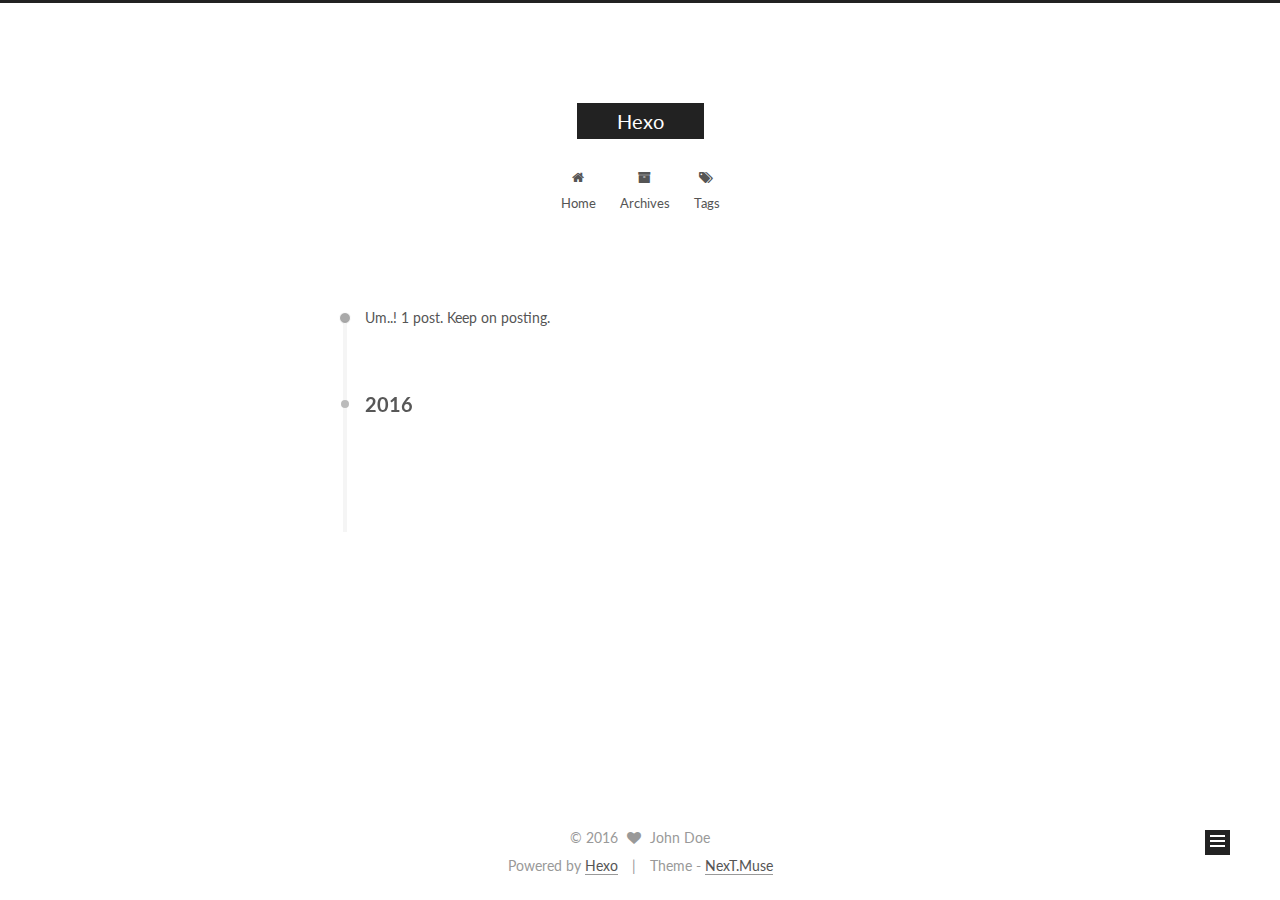
==== archives/index.html @ cc21f775 "Site updated: 2016-08-06 09:35:32" ====
<!doctype html>



  


<html class="theme-next muse use-motion">
<head>
  <meta charset="UTF-8"/>
<meta http-equiv="X-UA-Compatible" content="IE=edge,chrome=1" />
<meta name="viewport" content="width=device-width, initial-scale=1, maximum-scale=1"/>



<meta http-equiv="Cache-Control" content="no-transform" />
<meta http-equiv="Cache-Control" content="no-siteapp" />












  
  
  <link href="/vendors/fancybox/source/jquery.fancybox.css?v=2.1.5" rel="stylesheet" type="text/css" />




  
  
  
  

  
    
    
  

  

  

  

  

  
    
    
    <link href="//fonts.googleapis.com/css?family=Lato:300,300italic,400,400italic,700,700italic&subset=latin,latin-ext" rel="stylesheet" type="text/css">
  






<link href="/vendors/font-awesome/css/font-awesome.min.css?v=4.4.0" rel="stylesheet" type="text/css" />

<link href="/css/main.css?v=5.0.1" rel="stylesheet" type="text/css" />


  <meta name="keywords" content="Hexo, NexT" />








  <link rel="shortcut icon" type="image/x-icon" href="/favicon.ico?v=5.0.1" />






<meta property="og:type" content="website">
<meta property="og:title" content="Hexo">
<meta property="og:url" content="http://yoursite.com/archives/index.html">
<meta property="og:site_name" content="Hexo">
<meta name="twitter:card" content="summary">
<meta name="twitter:title" content="Hexo">



<script type="text/javascript" id="hexo.configuration">
  var NexT = window.NexT || {};
  var CONFIG = {
    scheme: 'Muse',
    sidebar: {"position":"left","display":"post"},
    fancybox: true,
    motion: true,
    duoshuo: {
      userId: 0,
      author: 'Author'
    }
  };
</script>




  <link rel="canonical" href="http://yoursite.com/archives/"/>

  <title> Archive | Hexo </title>
</head>

<body itemscope itemtype="http://schema.org/WebPage" lang="">

  










  
  
    
  

  <div class="container one-collumn sidebar-position-left  page-archive  ">
    <div class="headband"></div>

    <header id="header" class="header" itemscope itemtype="http://schema.org/WPHeader">
      <div class="header-inner"><div class="site-meta ">
  

  <div class="custom-logo-site-title">
    <a href="/"  class="brand" rel="start">
      <span class="logo-line-before"><i></i></span>
      <span class="site-title">Hexo</span>
      <span class="logo-line-after"><i></i></span>
    </a>
  </div>
  <p class="site-subtitle"></p>
</div>

<div class="site-nav-toggle">
  <button>
    <span class="btn-bar"></span>
    <span class="btn-bar"></span>
    <span class="btn-bar"></span>
  </button>
</div>

<nav class="site-nav">
  

  
    <ul id="menu" class="menu">
      
        
        <li class="menu-item menu-item-home">
          <a href="/" rel="section">
            
              <i class="menu-item-icon fa fa-fw fa-home"></i> <br />
            
            Home
          </a>
        </li>
      
        
        <li class="menu-item menu-item-archives">
          <a href="/archives" rel="section">
            
              <i class="menu-item-icon fa fa-fw fa-archive"></i> <br />
            
            Archives
          </a>
        </li>
      
        
        <li class="menu-item menu-item-tags">
          <a href="/tags" rel="section">
            
              <i class="menu-item-icon fa fa-fw fa-tags"></i> <br />
            
            Tags
          </a>
        </li>
      

      
    </ul>
  

  
</nav>

 </div>
    </header>

    <main id="main" class="main">
      <div class="main-inner">
        <div class="content-wrap">
          <div id="content" class="content">
            

  <section id="posts" class="posts-collapse">
    <span class="archive-move-on"></span>

    <span class="archive-page-counter">
      
      
      
        
      
      Um..! 1 post. Keep on posting.
    </span>

    

      
      
      

      
        
        <div class="collection-title">
          <h2 class="archive-year motion-element" id="archive-year-2016">2016</h2>
        </div>
      
      

      

  <article class="post post-type-normal" itemscope itemtype="http://schema.org/Article">
    <header class="post-header">

      <h1 class="post-title">
        
            <a class="post-title-link" href="/2016/08/06/hello-world/" itemprop="url">
              
                <span itemprop="name">Hello World</span>
              
            </a>
        
      </h1>

      <div class="post-meta">
        <time class="post-time" itemprop="dateCreated"
              datetime="2016-08-06T09:15:48+08:00"
              content="2016-08-06" >
          08-06
        </time>
      </div>

    </header>
  </article>



    

  </section>

  



          </div>
          


          

        </div>
        
          
  
  <div class="sidebar-toggle">
    <div class="sidebar-toggle-line-wrap">
      <span class="sidebar-toggle-line sidebar-toggle-line-first"></span>
      <span class="sidebar-toggle-line sidebar-toggle-line-middle"></span>
      <span class="sidebar-toggle-line sidebar-toggle-line-last"></span>
    </div>
  </div>

  <aside id="sidebar" class="sidebar">
    <div class="sidebar-inner">

      

      

      <section class="site-overview sidebar-panel  sidebar-panel-active ">
        <div class="site-author motion-element" itemprop="author" itemscope itemtype="http://schema.org/Person">
          <img class="site-author-image" itemprop="image"
               src="/images/avatar.gif"
               alt="John Doe" />
          <p class="site-author-name" itemprop="name">John Doe</p>
          <p class="site-description motion-element" itemprop="description"></p>
        </div>
        <nav class="site-state motion-element">
          <div class="site-state-item site-state-posts">
            <a href="/archives">
              <span class="site-state-item-count">1</span>
              <span class="site-state-item-name">posts</span>
            </a>
          </div>

          

          

        </nav>

        

        <div class="links-of-author motion-element">
          
        </div>

        
        

        
        

      </section>

      

    </div>
  </aside>


        
      </div>
    </main>

    <footer id="footer" class="footer">
      <div class="footer-inner">
        <div class="copyright" >
  
  &copy; 
  <span itemprop="copyrightYear">2016</span>
  <span class="with-love">
    <i class="fa fa-heart"></i>
  </span>
  <span class="author" itemprop="copyrightHolder">John Doe</span>
</div>

<div class="powered-by">
  Powered by <a class="theme-link" href="https://hexo.io">Hexo</a>
</div>

<div class="theme-info">
  Theme -
  <a class="theme-link" href="https://github.com/iissnan/hexo-theme-next">
    NexT.Muse
  </a>
</div>

        

        
      </div>
    </footer>

    <div class="back-to-top">
      <i class="fa fa-arrow-up"></i>
    </div>
  </div>

  

<script type="text/javascript">
  if (Object.prototype.toString.call(window.Promise) !== '[object Function]') {
    window.Promise = null;
  }
</script>









  



  
  <script type="text/javascript" src="/vendors/jquery/index.js?v=2.1.3"></script>

  
  <script type="text/javascript" src="/vendors/fastclick/lib/fastclick.min.js?v=1.0.6"></script>

  
  <script type="text/javascript" src="/vendors/jquery_lazyload/jquery.lazyload.js?v=1.9.7"></script>

  
  <script type="text/javascript" src="/vendors/velocity/velocity.min.js?v=1.2.1"></script>

  
  <script type="text/javascript" src="/vendors/velocity/velocity.ui.min.js?v=1.2.1"></script>

  
  <script type="text/javascript" src="/vendors/fancybox/source/jquery.fancybox.pack.js?v=2.1.5"></script>


  


  <script type="text/javascript" src="/js/src/utils.js?v=5.0.1"></script>

  <script type="text/javascript" src="/js/src/motion.js?v=5.0.1"></script>



  
  

  
  
    <script type="text/javascript" id="motion.page.archive">
      $('.archive-year').velocity('transition.slideLeftIn');
    </script>
  


  


  <script type="text/javascript" src="/js/src/bootstrap.js?v=5.0.1"></script>



  



  




  
  

  

  

  

</body>
</html>
---- css/main.css ----
/* normalize.css v3.0.2 | MIT License | git.io/normalize */
html {
  font-family: sans-serif; /* 1 */
  -ms-text-size-adjust: 100%; /* 2 */
  -webkit-text-size-adjust: 100%; /* 2 */
}
body {
  margin: 0;
}
article,
aside,
details,
figcaption,
figure,
footer,
header,
hgroup,
main,
menu,
nav,
section,
summary {
  display: block;
}
audio,
canvas,
progress,
video {
  display: inline-block; /* 1 */
  vertical-align: baseline; /* 2 */
}
audio:not([controls]) {
  display: none;
  height: 0;
}
[hidden],
template {
  display: none;
}
a {
  background-color: transparent;
}
a:active,
a:hover {
  outline: 0;
}
abbr[title] {
  border-bottom: 1px dotted;
}
b,
strong {
  font-weight: bold;
}
dfn {
  font-style: italic;
}
h1 {
  font-size: 2em;
  margin: 0.67em 0;
}
mark {
  background: #ff0;
  color: #000;
}
small {
  font-size: 80%;
}
sub,
sup {
  font-size: 75%;
  line-height: 0;
  position: relative;
  vertical-align: baseline;
}
sup {
  top: -0.5em;
}
sub {
  bottom: -0.25em;
}
img {
  border: 0;
}
svg:not(:root) {
  overflow: hidden;
}
figure {
  margin: 1em 40px;
}
hr {
  -moz-box-sizing: content-box;
  box-sizing: content-box;
  height: 0;
}
pre {
  overflow: auto;
}
code,
kbd,
pre,
samp {
  font-family: monospace, monospace;
  font-size: 1em;
}
button,
input,
optgroup,
select,
textarea {
  color: inherit; /* 1 */
  font: inherit; /* 2 */
  margin: 0; /* 3 */
}
button {
  overflow: visible;
}
button,
select {
  text-transform: none;
}
button,
html input[type="button"],
input[type="reset"],
input[type="submit"] {
  -webkit-appearance: button; /* 2 */
  cursor: pointer; /* 3 */
}
button[disabled],
html input[disabled] {
  cursor: default;
}
button::-moz-focus-inner,
input::-moz-focus-inner {
  border: 0;
  padding: 0;
}
input {
  line-height: normal;
}
input[type="checkbox"],
input[type="radio"] {
  box-sizing: border-box; /* 1 */
  padding: 0; /* 2 */
}
input[type="number"]::-webkit-inner-spin-button,
input[type="number"]::-webkit-outer-spin-button {
  height: auto;
}
input[type="search"] {
  -webkit-appearance: textfield; /* 1 */
  -moz-box-sizing: content-box;
  -webkit-box-sizing: content-box; /* 2 */
  box-sizing: content-box;
}
input[type="search"]::-webkit-search-cancel-button,
input[type="search"]::-webkit-search-decoration {
  -webkit-appearance: none;
}
fieldset {
  border: 1px solid #c0c0c0;
  margin: 0 2px;
  padding: 0.35em 0.625em 0.75em;
}
legend {
  border: 0; /* 1 */
  padding: 0; /* 2 */
}
textarea {
  overflow: auto;
}
optgroup {
  font-weight: bold;
}
table {
  border-collapse: collapse;
  border-spacing: 0;
}
td,
th {
  padding: 0;
}
::selection {
  background: #262a30;
  color: #fff;
}
body {
  position: relative;
  font-family: 'Lato', "PingFang SC", "Microsoft YaHei", sans-serif;
  font-size: 14px;
  line-height: 2;
  color: #555;
  background: #fff;
}
@media (max-width: 767px) {
  body {
    padding-right: 0 !important;
  }
}
@media (min-width: 768px) and (max-width: 991px) {
  body {
    padding-right: 0 !important;
  }
}
@media (min-width: 1600px) {
  body {
    font-size: 16px;
  }
}
h1,
h2,
h3,
h4,
h5,
h6 {
  margin: 0;
  padding: 0;
  font-weight: bold;
  line-height: 1.5;
  font-family: 'Lato', "PingFang SC", "Microsoft YaHei", sans-serif;
}
h2,
h3,
h4,
h5,
h6 {
  margin: 20px 0 15px;
}
h1 {
  font-size: 22px;
}
@media (max-width: 767px) {
  h1 {
    font-size: 18px;
  }
}
h2 {
  font-size: 20px;
}
@media (max-width: 767px) {
  h2 {
    font-size: 16px;
  }
}
h3 {
  font-size: 18px;
}
@media (max-width: 767px) {
  h3 {
    font-size: 14px;
  }
}
h4 {
  font-size: 16px;
}
@media (max-width: 767px) {
  h4 {
    font-size: 12px;
  }
}
h5 {
  font-size: 14px;
}
@media (max-width: 767px) {
  h5 {
    font-size: 10px;
  }
}
h6 {
  font-size: 12px;
}
@media (max-width: 767px) {
  h6 {
    font-size: 8px;
  }
}
p {
  margin: 0 0 25px 0;
}
a {
  color: #555;
  text-decoration: none;
  border-bottom: 1px solid #999;
  word-wrap: break-word;
}
a:hover {
  color: #222;
  border-bottom-color: #222;
}
ul {
  list-style: none;
}
blockquote {
  margin: 0;
  padding: 0;
}
img {
  display: block;
  margin: auto;
  max-width: 100%;
  height: auto;
}
hr {
  margin: 40px 0;
  height: 3px;
  border: none;
  background-color: #ddd;
  background-image: repeating-linear-gradient(-45deg, #fff, #fff 4px, transparent 4px, transparent 8px);
}
blockquote {
  padding: 0 15px;
  color: #666;
  border-left: 4px solid #ddd;
}
blockquote cite::before {
  content: "-";
  padding: 0 5px;
}
dt {
  font-weight: 700;
}
dd {
  margin: 0;
  padding: 0;
}
.text-left {
  text-align: left;
}
.text-center {
  text-align: center;
}
.text-right {
  text-align: right;
}
.text-justify {
  text-align: justify;
}
.text-nowrap {
  white-space: nowrap;
}
.text-lowercase {
  text-transform: lowercase;
}
.text-uppercase {
  text-transform: uppercase;
}
.text-capitalize {
  text-transform: capitalize;
}
.center-block {
  display: block;
  margin-left: auto;
  margin-right: auto;
}
.clearfix:before,
.clearfix:after {
  content: " ";
  display: table;
}
.clearfix:after {
  clear: both;
}
.pullquote {
  width: 45%;
}
.pullquote.left {
  float: left;
  margin-left: 5px;
  margin-right: 10px;
}
.pullquote.right {
  float: right;
  margin-left: 10px;
  margin-right: 5px;
}
.affix.affix.affix {
  position: fixed;
}
.translation {
  margin-top: -20px;
  font-size: 14px;
  color: #999;
}
.scrollbar-measure {
  width: 100px;
  height: 100px;
  overflow: scroll;
  position: absolute;
  top: -9999px;
}
.use-motion .motion-element {
  opacity: 0;
}
#local-search-input {
  padding: 3px;
  border: none;
  text-indent: 14px;
  border-radius: 0;
  width: 140px;
  outline: none;
  border-bottom: 1px solid #999;
  background: inherit;
  opacity: 0.5;
}
#local-search-input:focus {
  opacity: 1;
}
.search-icon {
  position: absolute;
  top: 9px;
}
table {
  margin: 20px 0;
  width: 100%;
  border-collapse: collapse;
  border-spacing: 0;
  border: 1px solid #ddd;
  font-size: 14px;
  table-layout: fixed;
  word-wrap: break-all;
}
table>tbody>tr:nth-of-type(odd) {
  background-color: #f9f9f9;
}
table>tbody>tr:hover {
  background-color: #f5f5f5;
}
caption,
th,
td {
  padding: 8px;
  text-align: left;
  vertical-align: middle;
  font-weight: normal;
}
th,
td {
  border-bottom: 3px solid #ddd;
  border-right: 1px solid #eee;
}
th {
  padding-bottom: 10px;
  font-weight: 700;
}
td {
  border-bottom-width: 1px;
}
html,
body {
  height: 100%;
}
.container {
  position: relative;
  min-height: 100%;
}
.header-inner {
  margin: 0 auto;
  padding: 100px 0 70px;
  width: 700px;
}
@media (min-width: 1600px) {
  .container .header-inner {
    width: 900px;
  }
}
.main {
  padding-bottom: 150px;
}
.main-inner {
  margin: 0 auto;
  width: 700px;
}
@media (min-width: 1600px) {
  .container .main-inner {
    width: 900px;
  }
}
.footer {
  position: absolute;
  left: 0;
  bottom: 0;
  width: 100%;
  min-height: 50px;
}
.footer-inner {
  box-sizing: border-box;
  margin: 20px auto;
  width: 700px;
}
@media (min-width: 1600px) {
  .container .footer-inner {
    width: 900px;
  }
}
pre,
.highlight {
  overflow: auto;
  margin: 20px 0;
  padding: 15px;
  font-size: 13px;
  color: #4d4d4c;
  background: #f7f7f7;
  line-height: 1.6;
}
pre,
code {
  font-family: consolas, Menlo, "PingFang SC", "Microsoft YaHei", monospace;
}
code {
  padding: 2px 4px;
  word-break: break-all;
  color: #555;
  background: #eee;
  border-radius: 4px;
  font-size: 13px;
}
pre code {
  padding: 0;
  color: #4d4d4c;
  background: none;
  text-shadow: none;
}
.highlight pre {
  border: none;
  margin: 0;
  padding: 1px;
}
.highlight table {
  margin: 0;
  width: auto;
  border: none;
}
.highlight td {
  border: none;
  padding: 0;
}
.highlight figcaption {
  font-size: 1em;
  color: #4d4d4c;
  line-height: 1em;
  margin-bottom: 1em;
}
.highlight figcaption:before,
.highlight figcaption:after {
  content: " ";
  display: table;
}
.highlight figcaption:after {
  clear: both;
}
.highlight figcaption a {
  float: right;
  color: #4d4d4c;
}
.highlight figcaption a:hover {
  border-bottom-color: #4d4d4c;
}
.highlight .gutter pre {
  color: #666;
  text-align: right;
  padding-right: 20px;
}
.highlight .line {
  height: 20px;
}
.gist table {
  width: auto;
}
.gist table td {
  border: none;
}
pre .comment {
  color: #8e908c;
}
pre .variable,
pre .attribute,
pre .tag,
pre .regexp,
pre .ruby .constant,
pre .xml .tag .title,
pre .xml .pi,
pre .xml .doctype,
pre .html .doctype,
pre .css .id,
pre .css .class,
pre .css .pseudo {
  color: #c82829;
}
pre .number,
pre .preprocessor,
pre .built_in,
pre .literal,
pre .params,
pre .constant,
pre .command {
  color: #f5871f;
}
pre .ruby .class .title,
pre .css .rules .attribute,
pre .string,
pre .value,
pre .inheritance,
pre .header,
pre .ruby .symbol,
pre .xml .cdata,
pre .special,
pre .number,
pre .formula {
  color: #718c00;
}
pre .title,
pre .css .hexcolor {
  color: #3e999f;
}
pre .function,
pre .python .decorator,
pre .python .title,
pre .ruby .function .title,
pre .ruby .title .keyword,
pre .perl .sub,
pre .javascript .title,
pre .coffeescript .title {
  color: #4271ae;
}
pre .keyword,
pre .javascript .function {
  color: #8959a8;
}
.full-image.full-image.full-image {
  border: none;
  max-width: 100%;
  width: auto;
  margin: 20px auto;
}
@media (min-width: 992px) {
  .full-image.full-image.full-image {
    max-width: none;
    width: 126%;
    margin: 0 -13%;
  }
}
.blockquote-center,
.page-home .post-type-quote blockquote,
.page-post-detail .post-type-quote blockquote {
  position: relative;
  margin: 40px 0;
  padding: 0;
  border-left: none;
  text-align: center;
}
.blockquote-center::before,
.page-home .post-type-quote blockquote::before,
.page-post-detail .post-type-quote blockquote::before,
.blockquote-center::after,
.page-home .post-type-quote blockquote::after,
.page-post-detail .post-type-quote blockquote::after {
  position: absolute;
  content: ' ';
  display: block;
  width: 100%;
  height: 24px;
  opacity: 0.2;
  background-repeat: no-repeat;
  background-position: 0 -6px;
  background-size: 22px 22px;
}
.blockquote-center::before,
.page-home .post-type-quote blockquote::before,
.page-post-detail .post-type-quote blockquote::before {
  top: -20px;
  background-image: url("../images/quote-l.svg");
  border-top: 1px solid #ccc;
}
.blockquote-center::after,
.page-home .post-type-quote blockquote::after,
.page-post-detail .post-type-quote blockquote::after {
  bottom: -20px;
  background-image: url("../images/quote-r.svg");
  border-bottom: 1px solid #ccc;
  background-position: 100% 8px;
}
.blockquote-center p,
.page-home .post-type-quote blockquote p,
.page-post-detail .post-type-quote blockquote p,
.blockquote-center div,
.page-home .post-type-quote blockquote div,
.page-post-detail .post-type-quote blockquote div {
  text-align: center;
}
.post .post-body .group-picture img {
  box-sizing: border-box;
  padding: 0 3px;
  border: none;
}
.post .group-picture-row {
  overflow: hidden;
  margin-top: 6px;
}
.post .group-picture-row:first-child {
  margin-top: 0;
}
.post .group-picture-column {
  float: left;
}
.page-post-detail .post-body .group-picture-column {
  float: none;
  margin-top: 10px;
  width: auto !important;
}
.page-post-detail .post-body .group-picture-column img {
  margin: 0 auto;
}
.page-archive .group-picture-container {
  overflow: hidden;
}
.page-archive .group-picture-row {
  float: left;
}
.page-archive .group-picture-row:first-child {
  margin-top: 6px;
}
.page-archive .group-picture-column {
  max-width: 150px;
  max-height: 150px;
}
.btn {
  display: inline-block;
  padding: 0 20px;
  font-size: 14px;
  color: #fff;
  background: #222;
  border: 2px solid #222;
  text-decoration: none;
  border-radius: 0;
  transition-property: background-color;
  transition-duration: 0.2s;
  transition-timing-function: ease-in-out;
  transition-delay: 0s;
}
.btn:hover,
.post-more-link .btn:hover {
  border-color: #222;
  color: #222;
  background: #fff;
}
.btn-bar {
  display: block;
  width: 22px;
  height: 2px;
  background: #555;
  border-radius: 1px;
}
.btn-bar+.btn-bar {
  margin-top: 4px;
}
.pagination {
  margin: 120px 0 40px;
  text-align: center;
  border-top: 1px solid #eee;
}
.page-number-basic,
.pagination .prev,
.pagination .next,
.pagination .page-number,
.pagination .space {
  display: inline-block;
  position: relative;
  top: -1px;
  margin: 0 10px;
  padding: 0 10px;
  line-height: 30px;
}
@media (max-width: 767px) {
  .page-number-basic,
  .pagination .prev,
  .pagination .next,
  .pagination .page-number,
  .pagination .space {
    margin: 0 5px;
  }
}
.pagination .prev,
.pagination .next,
.pagination .page-number {
  border-bottom: 0;
  border-top: 1px solid #eee;
  transition-property: border-color;
  transition-duration: 0.2s;
  transition-timing-function: ease-in-out;
  transition-delay: 0s;
}
.pagination .prev:hover,
.pagination .next:hover,
.pagination .page-number:hover {
  border-top-color: #222;
}
.pagination .space {
  padding: 0;
  margin: 0;
}
.pagination .prev {
  margin-left: 0;
}
.pagination .next {
  margin-right: 0;
}
.pagination .page-number.current {
  color: #fff;
  background: #ccc;
  border-top-color: #ccc;
}
@media (max-width: 767px) {
  .pagination {
    border-top: none;
  }
  .pagination .prev,
  .pagination .next,
  .pagination .page-number {
    margin-bottom: 10px;
    border-top: 0;
    border-bottom: 1px solid #eee;
  }
  .pagination .prev:hover,
  .pagination .next:hover,
  .pagination .page-number:hover {
    border-bottom-color: #222;
  }
}
.comments {
  margin: 60px 20px 0;
}
.tag-cloud {
  text-align: center;
}
.tag-cloud a {
  display: inline-block;
  margin: 10px;
}
.back-to-top {
  box-sizing: border-box;
  position: fixed;
  bottom: -100px;
  right: 50px;
  z-index: 1050;
  padding: 0 6px;
  width: 25px;
  background: #222;
  font-size: 12px;
  opacity: 1;
  color: #fff;
  cursor: pointer;
  text-align: center;
  -webkit-transform: translateZ(0);
  transition-property: bottom;
  transition-duration: 0.2s;
  transition-timing-function: ease-in-out;
  transition-delay: 0s;
}
@media (max-width: 767px) {
  .back-to-top {
    display: none;
  }
}
@media (min-width: 768px) and (max-width: 991px) {
  .back-to-top {
    display: none;
  }
}
.back-to-top.back-to-top-on {
  bottom: 19px;
}
.header {
  background: #fff;
}
.header-inner {
  position: relative;
}
.headband {
  height: 3px;
  background: #222;
}
.site-meta {
  margin: 0;
  text-align: center;
}
@media (max-width: 767px) {
  .site-meta {
    text-align: center;
  }
}
.brand {
  position: relative;
  display: inline-block;
  padding: 0 40px;
  color: #fff;
  background: #222;
  border-bottom: none;
}
.brand:hover {
  color: #fff;
}
.logo {
  display: inline-block;
  margin-right: 5px;
  line-height: 36px;
  vertical-align: top;
}
.site-title {
  display: inline-block;
  vertical-align: top;
  line-height: 36px;
  font-size: 20px;
  font-weight: normal;
  font-family: 'Lato', "PingFang SC", "Microsoft YaHei", sans-serif;
}
.site-subtitle {
  margin-top: 10px;
  font-size: 13px;
  color: #999;
}
.use-motion .brand {
  opacity: 0;
}
.use-motion .logo,
.use-motion .site-title,
.use-motion .site-subtitle {
  opacity: 0;
  position: relative;
  top: -10px;
}
.site-nav-toggle {
  display: none;
  position: absolute;
  top: 10px;
  left: 10px;
}
@media (max-width: 767px) {
  .site-nav-toggle {
    display: block;
  }
}
.site-nav-toggle button {
  margin-top: 2px;
  padding: 9px 10px;
  background: transparent;
  border: none;
}
@media (max-width: 767px) {
  .site-nav {
    display: none;
    margin: 0 -10px;
    padding: 0 10px;
    clear: both;
    border-top: 1px solid #ddd;
  }
}
@media (min-width: 768px) and (max-width: 991px) {
  .site-nav {
    display: block !important;
  }
}
@media (min-width: 992px) {
  .site-nav {
    display: block !important;
  }
}
.menu {
  margin-top: 20px;
  padding-left: 0;
  text-align: center;
}
.menu .menu-item {
  display: inline-block;
  margin: 0 10px;
}
@media screen and (max-width: 767px) {
  .menu .menu-item {
    margin-top: 10px;
  }
}
.menu .menu-item a {
  display: block;
  font-size: 13px;
  text-transform: capitalize;
  line-height: inherit;
  border-bottom: 1px solid transparent;
  transition-property: border-color;
  transition-duration: 0.2s;
  transition-timing-function: ease-in-out;
  transition-delay: 0s;
}
.menu .menu-item a:hover {
  border-bottom-color: #222;
}
.menu .menu-item .fa {
  margin-right: 5px;
}
.use-motion .menu-item {
  opacity: 0;
}
.post-body {
  font-family: 'Lato', "PingFang SC", "Microsoft YaHei", sans-serif;
}
@media (max-width: 767px) {
  .post-body {
    word-break: break-word;
  }
}
.post-body .fancybox img {
  display: block !important;
  margin: 0 auto;
  cursor: pointer;
  cursor: zoom-in;
  cursor: -webkit-zoom-in;
}
.post-body .image-caption,
.post-body .figure .caption {
  margin: 10px auto 15px;
  text-align: center;
  font-size: 14px;
  color: #999;
  font-weight: bold;
  line-height: 1;
}
.post-sticky-flag {
  display: inline-block;
  font-size: 16px;
  -ms-transform: rotate(30deg);
  -webkit-transform: rotate(30deg);
  -moz-transform: rotate(30deg);
  -ms-transform: rotate(30deg);
  -o-transform: rotate(30deg);
  transform: rotate(30deg);
}
.posts-expand {
  padding-top: 40px;
}
@media (max-width: 767px) {
  .posts-expand {
    margin: 0 20px;
  }
  .post-body pre,
  .post-body .highlight {
    padding: 10px;
  }
  .post-body pre .gutter pre,
  .post-body .highlight .gutter pre {
    padding-right: 10px;
  }
}
@media (min-width: 992px) {
  .posts-expand .post-body {
    text-align: justify;
  }
}
.posts-expand .post-body h2,
.posts-expand .post-body h3,
.posts-expand .post-body h4,
.posts-expand .post-body h5,
.posts-expand .post-body h6 {
  padding-top: 10px;
}
.posts-expand .post-body h2 .header-anchor,
.posts-expand .post-body h3 .header-anchor,
.posts-expand .post-body h4 .header-anchor,
.posts-expand .post-body h5 .header-anchor,
.posts-expand .post-body h6 .header-anchor {
  float: right;
  margin-left: 10px;
  color: #ccc;
  border-bottom-style: none;
  visibility: hidden;
}
.posts-expand .post-body h2 .header-anchor:hover,
.posts-expand .post-body h3 .header-anchor:hover,
.posts-expand .post-body h4 .header-anchor:hover,
.posts-expand .post-body h5 .header-anchor:hover,
.posts-expand .post-body h6 .header-anchor:hover {
  color: inherit;
}
.posts-expand .post-body h2:hover .header-anchor,
.posts-expand .post-body h3:hover .header-anchor,
.posts-expand .post-body h4:hover .header-anchor,
.posts-expand .post-body h5:hover .header-anchor,
.posts-expand .post-body h6:hover .header-anchor {
  visibility: visible;
}
.posts-expand .post-body ul li {
  list-style: circle;
}
.posts-expand .post-body img {
  box-sizing: border-box;
  margin: auto;
  padding: 3px;
  border: 1px solid #ddd;
}
.posts-expand .fancybox img {
  margin: 0 auto;
}
@media (max-width: 767px) {
  .posts-collapse {
    margin: 0 20px;
  }
  .posts-collapse .post-title,
  .posts-collapse .post-meta {
    display: block;
    width: auto;
    text-align: left;
  }
}
.posts-collapse {
  position: relative;
  z-index: 1010;
  margin-left: 55px;
}
.posts-collapse::after {
  content: " ";
  position: absolute;
  top: 20px;
  left: 0;
  margin-left: -2px;
  width: 4px;
  height: 100%;
  background: #f5f5f5;
  z-index: -1;
}
@media (max-width: 767px) {
  .posts-collapse {
    margin: 0 20px;
  }
}
.posts-collapse .collection-title {
  position: relative;
  margin: 60px 0;
}
.posts-collapse .collection-title h2 {
  margin-left: 20px;
}
.posts-collapse .collection-title small {
  color: #bbb;
}
.posts-collapse .collection-title::before {
  content: " ";
  position: absolute;
  left: 0;
  top: 50%;
  margin-left: -4px;
  margin-top: -4px;
  width: 8px;
  height: 8px;
  background: #bbb;
  border-radius: 50%;
}
.posts-collapse .post {
  margin: 30px 0;
}
.posts-collapse .post-header {
  position: relative;
  transition-duration: 0.2s;
  transition-timing-function: ease-in-out;
  transition-delay: 0s;
  transition-property: border;
  border-bottom: 1px dashed #ccc;
}
.posts-collapse .post-header::before {
  content: " ";
  position: absolute;
  left: 0;
  top: 12px;
  width: 6px;
  height: 6px;
  margin-left: -4px;
  background: #bbb;
  border-radius: 50%;
  border: 1px solid #fff;
  transition-duration: 0.2s;
  transition-timing-function: ease-in-out;
  transition-delay: 0s;
  transition-property: background;
}
.posts-collapse .post-header:hover {
  border-bottom-color: #666;
}
.posts-collapse .post-header:hover::before {
  background: #222;
}
.posts-collapse .post-meta {
  position: absolute;
  font-size: 12px;
  left: 20px;
  top: 5px;
}
.posts-collapse .post-comments-count {
  display: none;
}
.posts-collapse .post-title {
  margin-left: 60px;
  font-size: 16px;
  font-weight: normal;
  line-height: inherit;
}
.posts-collapse .post-title::after {
  margin-left: 3px;
  opacity: 0.6;
}
.posts-collapse .post-title a {
  color: #666;
  border-bottom: none;
}
.page-home .post-type-quote .post-header,
.page-post-detail .post-type-quote .post-header,
.page-home .post-type-quote .post-tags,
.page-post-detail .post-type-quote .post-tags {
  display: none;
}
.posts-expand .post-title {
  font-size: 26px;
  text-align: center;
  word-break: break-word;
  font-weight: 400;
}
@media (max-width: 767px) {
  .posts-expand .post-title {
    font-size: 22px;
  }
}
.posts-expand .post-title-link {
  display: inline-block;
  position: relative;
  color: #555;
  border-bottom: none;
  line-height: 1.2;
  vertical-align: top;
}
.posts-expand .post-title-link::before {
  content: "";
  position: absolute;
  width: 100%;
  height: 2px;
  bottom: 0;
  left: 0;
  background-color: #000;
  visibility: hidden;
  -webkit-transform: scaleX(0);
  -moz-transform: scaleX(0);
  -ms-transform: scaleX(0);
  -o-transform: scaleX(0);
  transform: scaleX(0);
  transition-duration: 0.2s;
  transition-timing-function: ease-in-out;
  transition-delay: 0s;
}
.posts-expand .post-title-link:hover::before {
  visibility: visible;
  -webkit-transform: scaleX(1);
  -moz-transform: scaleX(1);
  -ms-transform: scaleX(1);
  -o-transform: scaleX(1);
  transform: scaleX(1);
}
.posts-expand .post-title-link .fa {
  font-size: 16px;
}
.posts-expand .post-meta {
  margin: 3px 0 60px 0;
  color: #999;
  font-family: 'Lato', "PingFang SC", "Microsoft YaHei", sans-serif;
  font-size: 12px;
  text-align: center;
}
.posts-expand .post-meta .post-category-list {
  display: inline-block;
  margin: 0;
  padding: 3px;
}
.posts-expand .post-meta .post-category-list-link {
  color: #999;
}
.post-meta-item-icon {
  display: none;
  margin-right: 3px;
}
@media (min-width: 768px) and (max-width: 991px) {
  .post-meta-item-icon {
    display: inline-block;
  }
}
@media (max-width: 767px) {
  .post-meta-item-icon {
    display: inline-block;
  }
}
@media (min-width: 768px) and (max-width: 991px) {
  .post-meta-item-text {
    display: none;
  }
}
@media (max-width: 767px) {
  .post-meta-item-text {
    display: none;
  }
}
@media (max-width: 767px) {
  .posts-expand .post-comments-count {
    display: none;
  }
}
.post-more-link {
  margin-top: 50px;
}
.post-more-link .btn {
  color: #fff;
  font-size: 14px;
  background: #222;
  border-radius: 0;
  line-height: 2;
}
.posts-expand .post-tags {
  margin-top: 40px;
  text-align: center;
}
.posts-expand .post-tags a {
  display: inline-block;
  margin-right: 10px;
  font-size: 13px;
}
.post-nav {
  overflow: hidden;
  margin-top: 60px;
  padding: 10px;
  white-space: nowrap;
  border-top: 1px solid #eee;
}
.post-nav-item {
  display: inline-block;
  width: 50%;
  white-space: normal;
}
.post-nav-item a {
  position: relative;
  display: inline-block;
  line-height: 25px;
  font-size: 14px;
  color: #555;
  border-bottom: none;
}
.post-nav-item a:hover {
  color: #222;
  border-bottom: none;
}
.post-nav-item a:active {
  top: 2px;
}
.post-nav-item a i {
  font-size: 12px;
}
.post-nav-prev {
  text-align: right;
}
.posts-expand .post-eof {
  display: block;
  margin: 80px auto 60px;
  width: 8%;
  height: 1px;
  background: #ccc;
  text-align: center;
}
.post:last-child .post-eof.post-eof.post-eof {
  display: none;
}
.post-gallery {
  display: table;
  table-layout: fixed;
  width: 100%;
  border-collapse: separate;
}
.post-gallery-row {
  display: table-row;
}
.post-gallery .post-gallery-img {
  display: table-cell;
  text-align: center;
  vertical-align: middle;
  border: none;
}
.post-gallery .post-gallery-img img {
  max-width: 100%;
  max-height: 100%;
  border: none;
}
.fancybox-close,
.fancybox-close:hover {
  border: none;
}
.sidebar {
  position: fixed;
  right: 0;
  top: 0;
  bottom: 0;
  width: 0;
  z-index: 1040;
  box-shadow: inset 0 2px 6px #000;
  background: #222;
  -webkit-transform: translateZ(0);
}
.sidebar a {
  color: #999;
  border-bottom-color: #555;
}
.sidebar a:hover {
  color: #eee;
}
@media (min-width: 768px) and (max-width: 991px) {
  .sidebar {
    display: none !important;
  }
}
@media (max-width: 767px) {
  .sidebar {
    display: none !important;
  }
}
.sidebar-inner {
  position: relative;
  padding: 20px 10px;
  color: #999;
  text-align: center;
}
.sidebar-toggle {
  position: fixed;
  right: 50px;
  bottom: 45px;
  width: 15px;
  height: 15px;
  padding: 5px;
  background: #222;
  line-height: 0;
  z-index: 1050;
  cursor: pointer;
  -webkit-transform: translateZ(0);
}
@media (min-width: 768px) and (max-width: 991px) {
  .sidebar-toggle {
    display: none;
  }
}
@media (max-width: 767px) {
  .sidebar-toggle {
    display: none;
  }
}
.sidebar-toggle-line {
  position: relative;
  display: inline-block;
  vertical-align: top;
  height: 2px;
  width: 100%;
  background: #fff;
  margin-top: 3px;
}
.sidebar-toggle-line:first-child {
  margin-top: 0;
}
.site-author-image {
  display: block;
  margin: 0 auto;
  padding: 2px;
  max-width: 96px;
  height: auto;
  border: 2px solid #333;
}
.site-author-name {
  margin: 5px 0 0;
  text-align: center;
  color: #f5f5f5;
  font-weight: normal;
}
.site-description {
  margin-top: 5px;
  text-align: center;
  font-size: 14px;
  color: #999;
}
.site-state {
  overflow: hidden;
  line-height: 1.4;
  white-space: nowrap;
  text-align: center;
}
.site-state-item {
  display: inline-block;
  padding: 0 15px;
  border-left: 1px solid #333;
}
.site-state-item:first-child {
  border-left: none;
}
.site-state-item a {
  border-bottom: none;
}
.site-state-item-count {
  display: block;
  text-align: center;
  color: inherit;
  font-weight: 600;
  font-size: 18px;
}
.site-state-item-name {
  font-size: 13px;
  color: inherit;
}
.feed-link {
  margin-top: 20px;
}
.feed-link a {
  display: inline-block;
  padding: 0 15px;
  color: #fc6423;
  border: 1px solid #fc6423;
  border-radius: 4px;
}
.feed-link a i {
  color: #fc6423;
  font-size: 14px;
}
.feed-link a:hover {
  color: #fff;
  background: #fc6423;
}
.feed-link a:hover i {
  color: #fff;
}
.links-of-author {
  margin-top: 20px;
}
.links-of-author a {
  display: inline-block;
  vertical-align: middle;
  margin-right: 10px;
  margin-bottom: 10px;
  border-bottom-color: #555;
  font-size: 13px;
}
.links-of-author a:before {
  display: inline-block;
  vertical-align: middle;
  margin-right: 3px;
  content: " ";
  width: 4px;
  height: 4px;
  border-radius: 50%;
  background: #edff4a;
}
.links-of-blogroll {
  font-size: 13px;
}
.links-of-blogroll-title {
  margin-top: 20px;
  font-size: 14px;
  font-weight: 600;
}
.links-of-blogroll-list {
  margin: 0;
  padding: 0;
}
.links-of-blogroll-item {
  padding: 2px 10px;
}
.sidebar-nav {
  margin: 0 0 20px;
  padding-left: 0;
}
.sidebar-nav li {
  display: inline-block;
  cursor: pointer;
  border-bottom: 1px solid transparent;
  font-size: 14px;
  color: #555;
}
.sidebar-nav li:hover {
  color: #f5f5f5;
}
.page-post-detail .sidebar-nav-toc {
  padding: 0 5px;
}
.page-post-detail .sidebar-nav-overview {
  margin-left: 10px;
}
.sidebar-nav .sidebar-nav-active {
  color: #87daff;
  border-bottom-color: #87daff;
}
.sidebar-nav .sidebar-nav-active:hover {
  color: #87daff;
}
.sidebar-panel {
  display: none;
}
.sidebar-panel-active {
  display: block;
}
.post-toc-empty {
  font-size: 14px;
  color: #666;
}
.post-toc-wrap {
  overflow: hidden;
}
.post-toc {
  overflow: auto;
}
.post-toc ol {
  margin: 0;
  padding: 0 2px 5px 10px;
  text-align: left;
  list-style: none;
  font-size: 14px;
}
.post-toc ol > ol {
  padding-left: 0;
}
.post-toc ol a {
  transition-duration: 0.2s;
  transition-timing-function: ease-in-out;
  transition-delay: 0s;
  transition-property: all;
  color: #999;
  border-bottom-color: #555;
}
.post-toc ol a:hover {
  color: #ccc;
  border-bottom-color: #ccc;
}
.post-toc .nav-item {
  overflow: hidden;
  text-overflow: ellipsis;
  white-space: nowrap;
  line-height: 1.8;
}
.post-toc .nav .nav-child {
  display: none;
}
.post-toc .nav .active > .nav-child {
  display: block;
}
.post-toc .nav .active-current > .nav-child {
  display: block;
}
.post-toc .nav .active-current > .nav-child > .nav-item {
  display: block;
}
.post-toc .nav .active > a {
  color: #87daff;
  border-bottom-color: #87daff;
}
.post-toc .nav .active-current > a {
  color: #87daff;
}
.post-toc .nav .active-current > a:hover {
  color: #87daff;
}
.footer {
  font-size: 14px;
  color: #999;
}
.footer img {
  border: none;
}
.footer-inner {
  text-align: center;
}
.with-love {
  display: inline-block;
  margin: 0 5px;
}
.powered-by,
.theme-info {
  display: inline-block;
}
.powered-by {
  margin-right: 10px;
}
.powered-by::after {
  content: "|";
  padding-left: 10px;
}
.cc-license {
  margin-top: 10px;
  text-align: center;
}
.cc-license .cc-opacity {
  opacity: 0.7;
  border-bottom: none;
}
.cc-license .cc-opacity:hover {
  opacity: 0.9;
}
.cc-license img {
  display: inline-block;
}
.theme-next #ds-thread #ds-reset {
  color: #555;
}
.theme-next #ds-thread #ds-reset .ds-replybox {
  margin-bottom: 30px;
}
.theme-next #ds-thread #ds-reset .ds-replybox .ds-avatar,
.theme-next #ds-reset .ds-avatar img {
  box-shadow: none;
}
.theme-next #ds-thread #ds-reset .ds-textarea-wrapper {
  border-color: #c7d4e1;
  background: none;
  border-top-right-radius: 3px;
  border-top-left-radius: 3px;
}
.theme-next #ds-thread #ds-reset .ds-textarea-wrapper textarea {
  height: 60px;
}
.theme-next #ds-reset .ds-rounded-top {
  border-radius: 0;
}
.theme-next #ds-thread #ds-reset .ds-post-toolbar {
  box-sizing: border-box;
  border: 1px solid #c7d4e1;
  background: #f6f8fa;
}
.theme-next #ds-thread #ds-reset .ds-post-options {
  height: 40px;
  border: none;
  background: none;
}
.theme-next #ds-thread #ds-reset .ds-toolbar-buttons {
  top: 11px;
}
.theme-next #ds-thread #ds-reset .ds-sync {
  top: 5px;
}
.theme-next #ds-thread #ds-reset .ds-post-button {
  top: 4px;
  right: 5px;
  width: 90px;
  height: 30px;
  border: 1px solid #c5ced7;
  border-radius: 3px;
  background-image: linear-gradient(#fbfbfc, #f5f7f9);
  color: #60676d;
}
.theme-next #ds-thread #ds-reset .ds-post-button:hover {
  background-position: 0 -30px;
  color: #60676d;
}
.theme-next #ds-thread #ds-reset .ds-comments-info {
  padding: 10px 0;
}
.theme-next #ds-thread #ds-reset .ds-sort {
  display: none;
}
.theme-next #ds-thread #ds-reset li.ds-tab a.ds-current {
  border: none;
  background: #f6f8fa;
  color: #60676d;
}
.theme-next #ds-thread #ds-reset li.ds-tab a.ds-current:hover {
  background-color: #e9f0f7;
  color: #60676d;
}
.theme-next #ds-thread #ds-reset li.ds-tab a {
  border-radius: 2px;
  padding: 5px;
}
.theme-next #ds-thread #ds-reset .ds-login-buttons p {
  color: #999;
  line-height: 36px;
}
.theme-next #ds-thread #ds-reset .ds-login-buttons .ds-service-list li {
  height: 28px;
}
.theme-next #ds-thread #ds-reset .ds-service-list a {
  background: none;
  padding: 5px;
  border: 1px solid;
  border-radius: 3px;
  text-align: center;
}
.theme-next #ds-thread #ds-reset .ds-service-list a:hover {
  color: #fff;
  background: #666;
}
.theme-next #ds-thread #ds-reset .ds-service-list .ds-weibo {
  color: #fc9b00;
  border-color: #fc9b00;
}
.theme-next #ds-thread #ds-reset .ds-service-list .ds-weibo:hover {
  background: #fc9b00;
}
.theme-next #ds-thread #ds-reset .ds-service-list .ds-qq {
  color: #60a3ec;
  border-color: #60a3ec;
}
.theme-next #ds-thread #ds-reset .ds-service-list .ds-qq:hover {
  background: #60a3ec;
}
.theme-next #ds-thread #ds-reset .ds-service-list .ds-renren {
  color: #2e7ac4;
  border-color: #2e7ac4;
}
.theme-next #ds-thread #ds-reset .ds-service-list .ds-renren:hover {
  background: #2e7ac4;
}
.theme-next #ds-thread #ds-reset .ds-service-list .ds-douban {
  color: #37994c;
  border-color: #37994c;
}
.theme-next #ds-thread #ds-reset .ds-service-list .ds-douban:hover {
  background: #37994c;
}
.theme-next #ds-thread #ds-reset .ds-service-list .ds-kaixin {
  color: #fef20d;
  border-color: #fef20d;
}
.theme-next #ds-thread #ds-reset .ds-service-list .ds-kaixin:hover {
  background: #fef20d;
}
.theme-next #ds-thread #ds-reset .ds-service-list .ds-netease {
  color: #f00;
  border-color: #f00;
}
.theme-next #ds-thread #ds-reset .ds-service-list .ds-netease:hover {
  background: #f00;
}
.theme-next #ds-thread #ds-reset .ds-service-list .ds-sohu {
  color: #ffcb05;
  border-color: #ffcb05;
}
.theme-next #ds-thread #ds-reset .ds-service-list .ds-sohu:hover {
  background: #ffcb05;
}
.theme-next #ds-thread #ds-reset .ds-service-list .ds-baidu {
  color: #2831e0;
  border-color: #2831e0;
}
.theme-next #ds-thread #ds-reset .ds-service-list .ds-baidu:hover {
  background: #2831e0;
}
.theme-next #ds-thread #ds-reset .ds-service-list .ds-google {
  color: #166bec;
  border-color: #166bec;
}
.theme-next #ds-thread #ds-reset .ds-service-list .ds-google:hover {
  background: #166bec;
}
.theme-next #ds-thread #ds-reset .ds-service-list .ds-weixin {
  color: #00ce0d;
  border-color: #00ce0d;
}
.theme-next #ds-thread #ds-reset .ds-service-list .ds-weixin:hover {
  background: #00ce0d;
}
.theme-next #ds-thread #ds-reset .ds-service-list .ds-more-services {
  border: none;
}
.theme-next #ds-thread #ds-reset .ds-service-list .ds-more-services:hover {
  background: none;
}
.theme-next #ds-reset .duoshuo-ua-admin {
  display: inline-block;
  color: #f00;
}
.theme-next #ds-reset .duoshuo-ua-platform,
.theme-next #ds-reset .duoshuo-ua-browser {
  color: #ccc;
}
.theme-next #ds-reset .duoshuo-ua-platform .fa,
.theme-next #ds-reset .duoshuo-ua-browser .fa {
  display: inline-block;
  margin-right: 3px;
}
.theme-next #ds-reset .duoshuo-ua-separator {
  display: inline-block;
  margin-left: 5px;
}
.theme-next .this_ua {
  background-color: #ccc !important;
  border-radius: 4px;
  padding: 0 5px !important;
  margin: 1px 1px !important;
  border: 1px solid #bbb !important;
  color: #fff;
  display: inline-block !important;
}
.theme-next .this_ua.admin {
  background-color: #d9534f !important;
  border-color: #d9534f !important;
}
.theme-next .this_ua.platform.iOS,
.theme-next .this_ua.platform.Mac,
.theme-next .this_ua.platform.Windows {
  background-color: #39b3d7 !important;
  border-color: #46b8da !important;
}
.theme-next .this_ua.platform.Linux {
  background-color: #3a3a3a !important;
  border-color: #1f1f1f !important;
}
.theme-next .this_ua.platform.Android {
  background-color: #00c47d !important;
  border-color: #01b171 !important;
}
.theme-next .this_ua.browser.Mobile,
.theme-next .this_ua.browser.Chrome {
  background-color: #5cb85c !important;
  border-color: #4cae4c !important;
}
.theme-next .this_ua.browser.Firefox {
  background-color: #f0ad4e !important;
  border-color: #eea236 !important;
}
.theme-next .this_ua.browser.Maxthon,
.theme-next .this_ua.browser.IE {
  background-color: #428bca !important;
  border-color: #357ebd !important;
}
.theme-next .this_ua.browser.baidu,
.theme-next .this_ua.browser.UCBrowser,
.theme-next .this_ua.browser.Opera {
  background-color: #d9534f !important;
  border-color: #d43f3a !important;
}
.theme-next .this_ua.browser.Android,
.theme-next .this_ua.browser.QQBrowser {
  background-color: #78ace9 !important;
  border-color: #4cae4c !important;
}
.post-spread {
  margin-top: 20px;
  text-align: center;
}
.jiathis_style {
  display: inline-block;
}
.jiathis_style a {
  border: none;
}
.post-spread {
  margin-top: 20px;
  text-align: center;
}
.bdshare-slide-button-box a {
  border: none;
}
.bdsharebuttonbox {
  display: inline-block;
}
.bdsharebuttonbox a {
  border: none;
}
ul.search-result-list {
  padding-left: 0px;
  margin: 0px 5px 0px 8px;
}
p.search-result {
  border-bottom: 1px dashed #ccc;
  padding: 5px 0;
}
a.search-result-title {
  font-weight: bold;
}
a.search-result {
  border-bottom: transparent;
  display: block;
  white-space: nowrap;
  overflow: hidden;
  text-overflow: ellipsis;
}
.search-keyword {
  border-bottom: 1px dashed #4088b8;
  font-weight: bold;
}
#local-search-result {
  height: 90%;
  overflow: auto;
}
.popup {
  display: none;
  position: fixed;
  top: 10%;
  left: 50%;
  width: 700px;
  height: 80%;
  margin-left: -350px;
  padding: 3px 0 0 10px;
  background: #fff;
  color: #333;
  z-index: 9999;
  border-radius: 5px;
}
@media (max-width: 767px) {
  .popup {
    padding: 3px;
    top: 0;
    left: 0;
    margin: 0;
    width: 100%;
    height: 100%;
    border-radius: 0px;
  }
}
.popoverlay {
  position: fixed;
  width: 100%;
  height: 100%;
  top: 0px;
  left: 0px;
  z-index: 2080;
  background-color: rgba(0,0,0,0.3);
}
#local-search-input {
  margin-bottom: 10px;
  width: 50%;
}
.popup-btn-close {
  position: absolute;
  top: 6px;
  right: 14px;
  color: #4ebd79;
  font-size: 14px;
  font-weight: bold;
  text-transform: uppercase;
  cursor: pointer;
}
#no-result {
  position: absolute;
  left: 44%;
  top: 42%;
  color: #ccc;
}
.site-uv,
.site-pv,
.page-pv {
  display: inline-block;
}
.site-uv .busuanzi-value,
.site-pv .busuanzi-value,
.page-pv .busuanzi-value {
  margin: 0 5px;
}
.site-uv {
  margin-right: 10px;
}
.site-uv::after {
  content: "|";
  padding-left: 10px;
}
.use-motion .post {
  opacity: 0;
}
.page-archive .archive-page-counter {
  position: relative;
  top: 3px;
  left: 20px;
}
@media (max-width: 767px) {
  .page-archive .archive-page-counter {
    top: 5px;
  }
}
.page-archive .posts-collapse .archive-move-on {
  position: absolute;
  top: 11px;
  left: 0;
  margin-left: -6px;
  width: 10px;
  height: 10px;
  opacity: 0.5;
  background: #555;
  border: 1px solid #fff;
  border-radius: 50%;
}
.category-all-page .category-all-title {
  text-align: center;
}
.category-all-page .category-all {
  margin-top: 20px;
}
.category-all-page .category-list {
  margin: 0;
  padding: 0;
  list-style: none;
}
.category-all-page .category-list-item {
  margin: 5px 10px;
}
.category-all-page .category-list-count {
  color: #bbb;
}
.category-all-page .category-list-count:before {
  display: inline;
  content: " (";
}
.category-all-page .category-list-count:after {
  display: inline;
  content: ") ";
}
.category-all-page .category-list-child {
  padding-left: 10px;
}
.page-post-detail .sidebar-toggle-line {
  background: #87daff;
}
.page-post-detail .comments {
  overflow: hidden;
}
@media (max-width: 767px) {
  .header-inner,
  .container .main-inner,
  .footer-inner {
    width: auto;
  }
}
.custom-logo .site-meta-headline {
  text-align: center;
}
.custom-logo .brand {
  background: none;
}
.custom-logo .site-title {
  margin: 10px auto 0;
  font-size: 24px;
  color: #222;
}
.custom-logo .site-title a {
  border: none;
}
.custom-logo-image {
  margin: 0 auto;
  padding: 5px;
  max-width: 150px;
  background: #fff;
}
@media (max-width: 767px) {
  .site-nav {
    position: absolute;
    left: 0;
    top: 52px;
    margin: 0;
    width: 100%;
    padding: 0;
    background: #fff;
    border-bottom: 1px solid #ddd;
  }
}
@media (max-width: 767px) {
  .menu {
    text-align: left;
  }
}
@media (max-width: 767px) {
  .menu .menu-item {
    display: block;
    margin: 0 10px;
    vertical-align: top;
  }
}
@media (max-width: 767px) {
  .menu .menu-item br {
    display: none;
  }
}
@media (max-width: 767px) {
  .menu .menu-item a {
    padding: 5px 10px;
  }
}
.menu .menu-item .fa {
  margin-right: 0;
}
.site-search form {
  display: none;
}
.links-of-blogroll-inline .links-of-blogroll-item {
  display: inline-block;
}
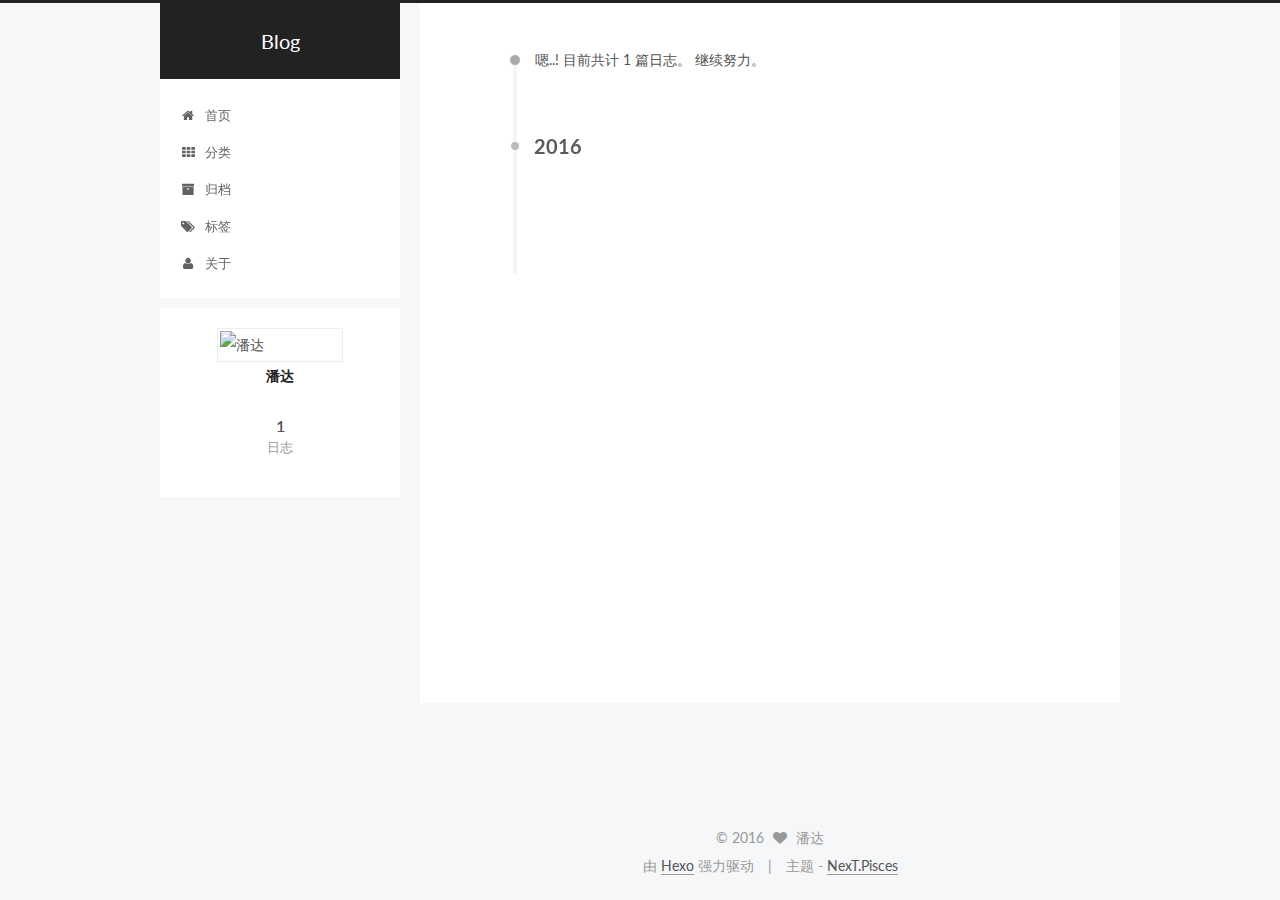
==== commit cd9d361c: "Site updated: 2016-08-06 10:36:22" ====
--- a/archives/index.html
+++ b/archives/index.html
@@ -5,7 +5,7 @@
   
 
 
-<html class="theme-next muse use-motion">
+<html class="theme-next pisces use-motion">
 <head>
   <meta charset="UTF-8"/>
 <meta http-equiv="X-UA-Compatible" content="IE=edge,chrome=1" />
@@ -85,24 +85,24 @@
 
 
 <meta property="og:type" content="website">
-<meta property="og:title" content="Hexo">
+<meta property="og:title" content="Blog">
 <meta property="og:url" content="http://yoursite.com/archives/index.html">
-<meta property="og:site_name" content="Hexo">
+<meta property="og:site_name" content="Blog">
 <meta name="twitter:card" content="summary">
-<meta name="twitter:title" content="Hexo">
+<meta name="twitter:title" content="Blog">
 
 
 
 <script type="text/javascript" id="hexo.configuration">
   var NexT = window.NexT || {};
   var CONFIG = {
-    scheme: 'Muse',
+    scheme: 'Pisces',
     sidebar: {"position":"left","display":"post"},
     fancybox: true,
     motion: true,
     duoshuo: {
       userId: 0,
-      author: 'Author'
+      author: '博主'
     }
   };
 </script>
@@ -112,10 +112,10 @@
 
   <link rel="canonical" href="http://yoursite.com/archives/"/>
 
-  <title> Archive | Hexo </title>
+  <title> 归档 | Blog </title>
 </head>
 
-<body itemscope itemtype="http://schema.org/WebPage" lang="">
+<body itemscope itemtype="http://schema.org/WebPage" lang="zh-Hans">
 
   
 
@@ -143,7 +143,7 @@
   <div class="custom-logo-site-title">
     <a href="/"  class="brand" rel="start">
       <span class="logo-line-before"><i></i></span>
-      <span class="site-title">Hexo</span>
+      <span class="site-title">Blog</span>
       <span class="logo-line-after"><i></i></span>
     </a>
   </div>
@@ -170,17 +170,27 @@
             
               <i class="menu-item-icon fa fa-fw fa-home"></i> <br />
             
-            Home
+            首页
           </a>
         </li>
       
         
+        <li class="menu-item menu-item-categories">
+          <a href="/categories" rel="section">
+            
+              <i class="menu-item-icon fa fa-fw fa-th"></i> <br />
+            
+            分类
+          </a>
+        </li>
+      
+        
         <li class="menu-item menu-item-archives">
           <a href="/archives" rel="section">
             
               <i class="menu-item-icon fa fa-fw fa-archive"></i> <br />
             
-            Archives
+            归档
           </a>
         </li>
       
@@ -190,7 +200,17 @@
             
               <i class="menu-item-icon fa fa-fw fa-tags"></i> <br />
             
-            Tags
+            标签
+          </a>
+        </li>
+      
+        
+        <li class="menu-item menu-item-about">
+          <a href="/about" rel="section">
+            
+              <i class="menu-item-icon fa fa-fw fa-user"></i> <br />
+            
+            关于
           </a>
         </li>
       
@@ -220,7 +240,7 @@
       
         
       
-      Um..! 1 post. Keep on posting.
+      嗯..! 目前共计 1 篇日志。 继续努力。
     </span>
 
     
@@ -301,16 +321,16 @@
       <section class="site-overview sidebar-panel  sidebar-panel-active ">
         <div class="site-author motion-element" itemprop="author" itemscope itemtype="http://schema.org/Person">
           <img class="site-author-image" itemprop="image"
-               src="/images/avatar.gif"
-               alt="John Doe" />
-          <p class="site-author-name" itemprop="name">John Doe</p>
+               src="https://avatars1.githubusercontent.com/u/32269?v=3&s=460"
+               alt="潘达" />
+          <p class="site-author-name" itemprop="name">潘达</p>
           <p class="site-description motion-element" itemprop="description"></p>
         </div>
         <nav class="site-state motion-element">
           <div class="site-state-item site-state-posts">
             <a href="/archives">
               <span class="site-state-item-count">1</span>
-              <span class="site-state-item-name">posts</span>
+              <span class="site-state-item-name">日志</span>
             </a>
           </div>
 
@@ -353,17 +373,17 @@
   <span class="with-love">
     <i class="fa fa-heart"></i>
   </span>
-  <span class="author" itemprop="copyrightHolder">John Doe</span>
+  <span class="author" itemprop="copyrightHolder">潘达</span>
 </div>
 
 <div class="powered-by">
-  Powered by <a class="theme-link" href="https://hexo.io">Hexo</a>
+  由 <a class="theme-link" href="https://hexo.io">Hexo</a> 强力驱动
 </div>
 
 <div class="theme-info">
-  Theme -
+  主题 -
   <a class="theme-link" href="https://github.com/iissnan/hexo-theme-next">
-    NexT.Muse
+    NexT.Pisces
   </a>
 </div>
 
@@ -429,6 +449,13 @@
   
   
 
+
+  <script type="text/javascript" src="/js/src/affix.js?v=5.0.1"></script>
+
+  <script type="text/javascript" src="/js/src/schemes/pisces.js?v=5.0.1"></script>
+
+
+
   
   
     <script type="text/javascript" id="motion.page.archive">
--- a/css/main.css
+++ b/css/main.css
@@ -728,7 +728,7 @@
   font-size: 14px;
   color: #fff;
   background: #222;
-  border: 2px solid #222;
+  border: 2px solid #555;
   text-decoration: none;
   border-radius: 0;
   transition-property: background-color;
@@ -739,8 +739,8 @@
 .btn:hover,
 .post-more-link .btn:hover {
   border-color: #222;
-  color: #222;
-  background: #fff;
+  color: #fff;
+  background: #222;
 }
 .btn-bar {
   display: block;
@@ -845,7 +845,7 @@
   width: 25px;
   background: #222;
   font-size: 12px;
-  opacity: 1;
+  opacity: 0.6;
   color: #fff;
   cursor: pointer;
   text-align: center;
@@ -866,7 +866,7 @@
   }
 }
 .back-to-top.back-to-top-on {
-  bottom: 19px;
+  bottom: 40px;
 }
 .header {
   background: #fff;
@@ -915,7 +915,7 @@
 .site-subtitle {
   margin-top: 10px;
   font-size: 13px;
-  color: #999;
+  color: #ddd;
 }
 .use-motion .brand {
   opacity: 0;
@@ -988,7 +988,8 @@
   transition-timing-function: ease-in-out;
   transition-delay: 0s;
 }
-.menu .menu-item a:hover {
+.menu .menu-item a:hover,
+.menu-item-active a {
   border-bottom-color: #222;
 }
 .menu .menu-item .fa {
@@ -1216,7 +1217,7 @@
   font-size: 26px;
   text-align: center;
   word-break: break-word;
-  font-weight: 400;
+  font-weight: 300;
 }
 @media (max-width: 767px) {
   .posts-expand .post-title {
@@ -1308,10 +1309,10 @@
   margin-top: 50px;
 }
 .post-more-link .btn {
-  color: #fff;
+  color: #555;
   font-size: 14px;
-  background: #222;
-  border-radius: 0;
+  background: #fff;
+  border-radius: 2px;
   line-height: 2;
 }
 .posts-expand .post-tags {
@@ -1464,20 +1465,20 @@
   display: block;
   margin: 0 auto;
   padding: 2px;
-  max-width: 96px;
+  max-width: 120px;
   height: auto;
-  border: 2px solid #333;
+  border: 1px solid #eee;
 }
 .site-author-name {
-  margin: 5px 0 0;
+  margin: 0;
   text-align: center;
-  color: #f5f5f5;
-  font-weight: normal;
+  color: #222;
+  font-weight: 600;
 }
 .site-description {
-  margin-top: 5px;
+  margin-top: 0;
   text-align: center;
-  font-size: 14px;
+  font-size: 13px;
   color: #999;
 }
 .site-state {
@@ -1489,7 +1490,7 @@
 .site-state-item {
   display: inline-block;
   padding: 0 15px;
-  border-left: 1px solid #333;
+  border-left: 1px solid #eee;
 }
 .site-state-item:first-child {
   border-left: none;
@@ -1502,11 +1503,11 @@
   text-align: center;
   color: inherit;
   font-weight: 600;
-  font-size: 18px;
+  font-size: 16px;
 }
 .site-state-item-name {
   font-size: 13px;
-  color: inherit;
+  color: #999;
 }
 .feed-link {
   margin-top: 20px;
@@ -1548,7 +1549,7 @@
   width: 4px;
   height: 4px;
   border-radius: 50%;
-  background: #edff4a;
+  background: #ffec61;
 }
 .links-of-blogroll {
   font-size: 13px;
@@ -1577,7 +1578,7 @@
   color: #555;
 }
 .sidebar-nav li:hover {
-  color: #f5f5f5;
+  color: #fc6423;
 }
 .page-post-detail .sidebar-nav-toc {
   padding: 0 5px;
@@ -1586,11 +1587,11 @@
   margin-left: 10px;
 }
 .sidebar-nav .sidebar-nav-active {
-  color: #87daff;
-  border-bottom-color: #87daff;
+  color: #fc6423;
+  border-bottom-color: #fc6423;
 }
 .sidebar-nav .sidebar-nav-active:hover {
-  color: #87daff;
+  color: #fc6423;
 }
 .sidebar-panel {
   display: none;
@@ -1623,12 +1624,12 @@
   transition-timing-function: ease-in-out;
   transition-delay: 0s;
   transition-property: all;
-  color: #999;
-  border-bottom-color: #555;
+  color: #666;
+  border-bottom-color: #ccc;
 }
 .post-toc ol a:hover {
-  color: #ccc;
-  border-bottom-color: #ccc;
+  color: #000;
+  border-bottom-color: #000;
 }
 .post-toc .nav-item {
   overflow: hidden;
@@ -1649,14 +1650,14 @@
   display: block;
 }
 .post-toc .nav .active > a {
-  color: #87daff;
-  border-bottom-color: #87daff;
+  color: #fc6423;
+  border-bottom-color: #fc6423;
 }
 .post-toc .nav .active-current > a {
-  color: #87daff;
+  color: #fc6423;
 }
 .post-toc .nav .active-current > a:hover {
-  color: #87daff;
+  color: #fc6423;
 }
 .footer {
   font-size: 14px;
@@ -2034,6 +2035,28 @@
   top: 42%;
   color: #ccc;
 }
+.busuanzi-count:before {
+  content: " ";
+  float: left;
+  width: 260px;
+  min-height: 25px;
+}
+@media (min-width: 768px) and (max-width: 991px) {
+  .busuanzi-count {
+    width: auto;
+  }
+  .busuanzi-count:before {
+    display: none;
+  }
+}
+@media (max-width: 767px) {
+  .busuanzi-count {
+    width: auto;
+  }
+  .busuanzi-count:before {
+    display: none;
+  }
+}
 .site-uv,
 .site-pv,
 .page-pv {
@@ -2105,78 +2128,395 @@
   padding-left: 10px;
 }
 .page-post-detail .sidebar-toggle-line {
-  background: #87daff;
+  background: #fc6423;
 }
 .page-post-detail .comments {
   overflow: hidden;
 }
-@media (max-width: 767px) {
-  .header-inner,
-  .container .main-inner,
+body {
+  background: #f5f7f9;
+}
+@media (min-width: 992px) {
+  .full-image.full-image.full-image {
+    max-width: none;
+    width: 118%;
+    margin: 0 -9%;
+  }
+}
+.header {
+  position: relative;
+  margin: 0 auto;
+  width: 960px;
+}
+@media (min-width: 768px) and (max-width: 991px) {
+  .header {
+    width: auto;
+  }
+}
+@media (max-width: 767px) {
+  .header {
+    width: auto;
+  }
+}
+.header-inner {
+  position: absolute;
+  top: 0;
+  overflow: hidden;
+  padding: 0;
+  width: 240px;
+  background: #fff;
+}
+@media (min-width: 1600px) {
+  .container .header-inner {
+    width: 240px;
+  }
+}
+@media (min-width: 768px) and (max-width: 991px) {
+  .header-inner {
+    position: relative;
+    width: auto;
+  }
+}
+@media (max-width: 767px) {
+  .header-inner {
+    position: relative;
+    width: auto;
+  }
+}
+.main:before,
+.main:after {
+  content: " ";
+  display: table;
+}
+.main:after {
+  clear: both;
+}
+@media (min-width: 768px) and (max-width: 991px) {
+  .main {
+    padding-bottom: 100px;
+  }
+}
+@media (max-width: 767px) {
+  .main {
+    padding-bottom: 100px;
+  }
+}
+.container .main-inner {
+  width: 960px;
+}
+@media (min-width: 768px) and (max-width: 991px) {
+  .container .main-inner {
+    width: auto;
+  }
+}
+@media (max-width: 767px) {
+  .container .main-inner {
+    width: auto;
+  }
+}
+.content-wrap {
+  float: right;
+  box-sizing: border-box;
+  padding: 40px;
+  width: 700px;
+  background: #fff;
+  min-height: 700px;
+}
+@media (min-width: 768px) and (max-width: 991px) {
+  .content-wrap {
+    width: 100%;
+    padding: 20px;
+  }
+}
+@media (max-width: 767px) {
+  .content-wrap {
+    width: 100%;
+    padding: 20px;
+    min-height: auto;
+  }
+}
+.sidebar {
+  position: static;
+  float: left;
+  margin-top: 300px;
+  width: 240px;
+  background: #fff;
+  box-shadow: none;
+}
+@media (min-width: 768px) and (max-width: 991px) {
+  .sidebar {
+    display: none;
+  }
+}
+@media (max-width: 767px) {
+  .sidebar {
+    display: none;
+  }
+}
+.sidebar-toggle {
+  display: none;
+}
+.footer-inner {
+  width: 960px;
+}
+.footer-inner:before {
+  content: " ";
+  float: left;
+  width: 260px;
+  min-height: 50px;
+}
+@media (min-width: 768px) and (max-width: 991px) {
   .footer-inner {
     width: auto;
   }
-}
-.custom-logo .site-meta-headline {
-  text-align: center;
-}
-.custom-logo .brand {
+  .footer-inner:before {
+    display: none;
+  }
+}
+@media (max-width: 767px) {
+  .footer-inner {
+    width: auto;
+  }
+  .footer-inner:before {
+    display: none;
+  }
+}
+.sidebar-position-right .header-inner {
+  right: 0;
+}
+.sidebar-position-right .content-wrap {
+  float: left;
+}
+.sidebar-position-right .sidebar {
+  float: right;
+}
+.sidebar-position-right .footer-inner:before {
+  float: right;
+}
+.site-meta {
+  padding: 20px 0;
+  color: #fff;
+  background: #222;
+}
+@media (min-width: 768px) and (max-width: 991px) {
+  .site-meta {
+    box-shadow: 0 0 16px rgba(0,0,0,0.5);
+  }
+}
+@media (max-width: 767px) {
+  .site-meta {
+    box-shadow: 0 0 16px rgba(0,0,0,0.5);
+  }
+}
+.brand {
+  display: block;
+  padding: 0;
   background: none;
 }
-.custom-logo .site-title {
-  margin: 10px auto 0;
-  font-size: 24px;
-  color: #222;
-}
-.custom-logo .site-title a {
-  border: none;
-}
-.custom-logo-image {
-  margin: 0 auto;
-  padding: 5px;
-  max-width: 150px;
-  background: #fff;
-}
-@media (max-width: 767px) {
-  .site-nav {
-    position: absolute;
-    left: 0;
-    top: 52px;
-    margin: 0;
-    width: 100%;
-    padding: 0;
-    background: #fff;
-    border-bottom: 1px solid #ddd;
-  }
-}
-@media (max-width: 767px) {
-  .menu {
-    text-align: left;
-  }
-}
-@media (max-width: 767px) {
-  .menu .menu-item {
-    display: block;
-    margin: 0 10px;
-    vertical-align: top;
-  }
-}
-@media (max-width: 767px) {
-  .menu .menu-item br {
-    display: none;
-  }
-}
-@media (max-width: 767px) {
-  .menu .menu-item a {
-    padding: 5px 10px;
-  }
-}
-.menu .menu-item .fa {
-  margin-right: 0;
+.brand:hover {
+  color: #fff;
+}
+.site-subtitle {
+  margin: 0;
 }
 .site-search form {
   display: none;
 }
+.site-nav {
+  border-top: none;
+}
+@media (min-width: 768px) and (max-width: 991px) {
+  .site-nav {
+    display: none !important;
+  }
+}
+@media (min-width: 768px) and (max-width: 991px) {
+  .site-nav-on {
+    display: block !important;
+  }
+}
+.menu .menu-item {
+  display: block;
+  margin: 0;
+  list-style: none;
+}
+.menu .menu-item a {
+  position: relative;
+  box-sizing: border-box;
+  padding: 5px 20px;
+  text-align: left;
+  line-height: inherit;
+  transition-property: background-color;
+  transition-duration: 0.2s;
+  transition-timing-function: ease-in-out;
+  transition-delay: 0s;
+}
+.menu .menu-item a:hover,
+.menu-item-active a {
+  background: #f9f9f9;
+  border-bottom-color: #fff;
+}
+.menu .menu-item br {
+  display: none;
+}
+.menu-item-active a:after {
+  content: " ";
+  position: absolute;
+  top: 50%;
+  margin-top: -3px;
+  right: 15px;
+  width: 6px;
+  height: 6px;
+  border-radius: 50%;
+  background-color: #bbb;
+}
+.btn-bar {
+  background-color: #fff;
+}
+.site-nav-toggle {
+  top: 20px;
+  left: 20px;
+}
+@media (min-width: 768px) and (max-width: 991px) {
+  .site-nav-toggle {
+    display: block;
+  }
+}
+.use-motion .sidebar .motion-element {
+  opacity: 1;
+}
+.sidebar {
+  display: none;
+  right: auto;
+  bottom: auto;
+  -webkit-transform: none;
+}
+.sidebar-inner {
+  box-sizing: border-box;
+  width: 240px;
+  color: #555;
+  background: #fff;
+}
+.sidebar-inner.affix {
+  position: fixed;
+  top: 0;
+}
+.site-overview {
+  margin: 0 2px;
+  text-align: left;
+}
+.site-author:before,
+.site-author:after {
+  content: " ";
+  display: table;
+}
+.site-author:after {
+  clear: both;
+}
+.sidebar a {
+  color: #555;
+}
+.sidebar a:hover {
+  color: #222;
+}
+.links-of-author-item a:before {
+  display: none;
+}
+.links-of-author-item a {
+  border-bottom: none;
+  text-decoration: underline;
+}
+.feed-link {
+  border-top: 1px dotted #ccc;
+  border-bottom: 1px dotted #ccc;
+  text-align: center;
+}
+.feed-link a {
+  display: block;
+  color: #fc6423;
+  border: none;
+}
+.feed-link a:hover {
+  background: none;
+  color: #e34603;
+}
+.feed-link a:hover i {
+  color: #e34603;
+}
+.links-of-author:before,
+.links-of-author:after {
+  content: " ";
+  display: table;
+}
+.links-of-author:after {
+  clear: both;
+}
+.links-of-author-item {
+  float: left;
+  margin: 5px 0 0;
+  width: 50%;
+}
+.links-of-author-item a {
+  box-sizing: border-box;
+  display: inline-block;
+  margin-right: 0;
+  margin-bottom: 0;
+  padding: 0 5px;
+  overflow: hidden;
+  white-space: nowrap;
+  text-overflow: ellipsis;
+}
+.links-of-author-item a {
+  display: block;
+  text-decoration: none;
+}
+.links-of-author-item a:hover {
+  border-radius: 4px;
+  background: #eee;
+}
+.links-of-author-item .fa {
+  margin-right: 2px;
+  font-size: 16px;
+}
+.links-of-author-item .fa-globe {
+  font-size: 15px;
+}
+.links-of-blogroll {
+  margin-top: 20px;
+  padding: 3px 0 0;
+  border-top: 1px dotted #ccc;
+}
+.links-of-blogroll-title {
+  margin-top: 0;
+}
+.links-of-blogroll-item {
+  padding: 0;
+}
+.links-of-blogroll-inline:before,
+.links-of-blogroll-inline:after {
+  content: " ";
+  display: table;
+}
+.links-of-blogroll-inline:after {
+  clear: both;
+}
 .links-of-blogroll-inline .links-of-blogroll-item {
-  display: inline-block;
-}
+  float: left;
+  margin: 5px 0 0;
+  width: 50%;
+}
+.links-of-blogroll-inline .links-of-blogroll-item a {
+  box-sizing: border-box;
+  display: inline-block;
+  margin-right: 0;
+  margin-bottom: 0;
+  padding: 0 5px;
+  overflow: hidden;
+  white-space: nowrap;
+  text-overflow: ellipsis;
+}
+@media (max-width: 767px) {
+  .post-body {
+    text-align: justify;
+  }
+}
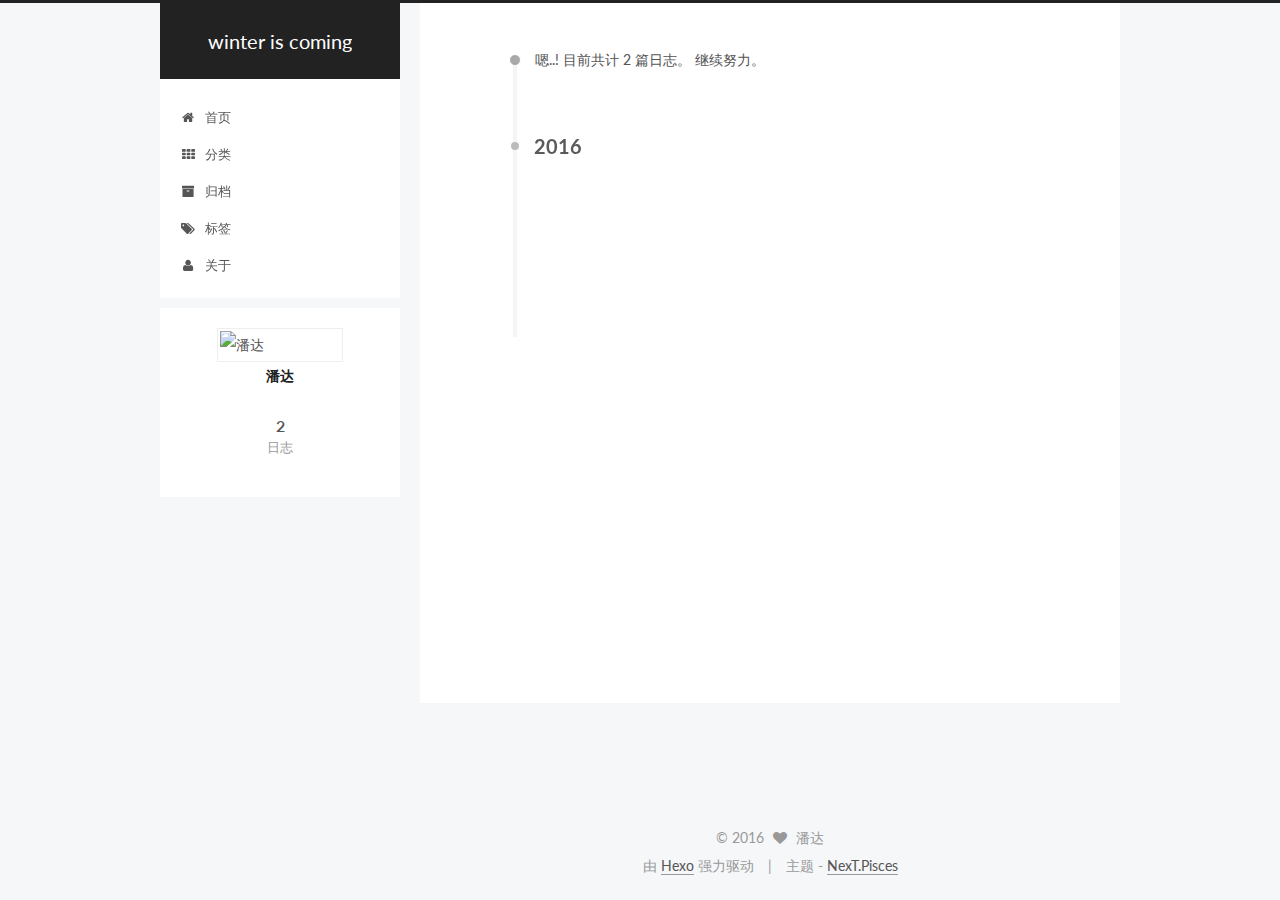
==== commit ca20e99f: "Site updated: 2016-08-06 11:10:40" ====
--- a/archives/index.html
+++ b/archives/index.html
@@ -85,11 +85,11 @@
 
 
 <meta property="og:type" content="website">
-<meta property="og:title" content="Blog">
+<meta property="og:title" content="winter is coming">
 <meta property="og:url" content="http://yoursite.com/archives/index.html">
-<meta property="og:site_name" content="Blog">
+<meta property="og:site_name" content="winter is coming">
 <meta name="twitter:card" content="summary">
-<meta name="twitter:title" content="Blog">
+<meta name="twitter:title" content="winter is coming">
 
 
 
@@ -112,7 +112,7 @@
 
   <link rel="canonical" href="http://yoursite.com/archives/"/>
 
-  <title> 归档 | Blog </title>
+  <title> 归档 | winter is coming </title>
 </head>
 
 <body itemscope itemtype="http://schema.org/WebPage" lang="zh-Hans">
@@ -143,7 +143,7 @@
   <div class="custom-logo-site-title">
     <a href="/"  class="brand" rel="start">
       <span class="logo-line-before"><i></i></span>
-      <span class="site-title">Blog</span>
+      <span class="site-title">winter is coming</span>
       <span class="logo-line-after"><i></i></span>
     </a>
   </div>
@@ -240,7 +240,7 @@
       
         
       
-      嗯..! 目前共计 1 篇日志。 继续努力。
+      嗯..! 目前共计 2 篇日志。 继续努力。
     </span>
 
     
@@ -254,6 +254,43 @@
         <div class="collection-title">
           <h2 class="archive-year motion-element" id="archive-year-2016">2016</h2>
         </div>
+      
+      
+
+      
+
+  <article class="post post-type-normal" itemscope itemtype="http://schema.org/Article">
+    <header class="post-header">
+
+      <h1 class="post-title">
+        
+            <a class="post-title-link" href="/2016/08/06/new/" itemprop="url">
+              
+                <span itemprop="name">new</span>
+              
+            </a>
+        
+      </h1>
+
+      <div class="post-meta">
+        <time class="post-time" itemprop="dateCreated"
+              datetime="2016-08-06T10:41:22+08:00"
+              content="2016-08-06" >
+          08-06
+        </time>
+      </div>
+
+    </header>
+  </article>
+
+
+
+    
+
+      
+      
+      
+
       
       
 
@@ -321,7 +358,7 @@
       <section class="site-overview sidebar-panel  sidebar-panel-active ">
         <div class="site-author motion-element" itemprop="author" itemscope itemtype="http://schema.org/Person">
           <img class="site-author-image" itemprop="image"
-               src="https://avatars1.githubusercontent.com/u/32269?v=3&s=460"
+               src="http://h.hiphotos.baidu.com/baike/c0%3Dbaike180%2C5%2C5%2C180%2C60/sign=b1a7e5d93a6d55fbd1cb7e740c4b242f/c8ea15ce36d3d539213086c43d87e950352ab0ac.jpg"
                alt="潘达" />
           <p class="site-author-name" itemprop="name">潘达</p>
           <p class="site-description motion-element" itemprop="description"></p>
@@ -329,7 +366,7 @@
         <nav class="site-state motion-element">
           <div class="site-state-item site-state-posts">
             <a href="/archives">
-              <span class="site-state-item-count">1</span>
+              <span class="site-state-item-count">2</span>
               <span class="site-state-item-name">日志</span>
             </a>
           </div>
--- a/css/main.css
+++ b/css/main.css
@@ -1549,7 +1549,7 @@
   width: 4px;
   height: 4px;
   border-radius: 50%;
-  background: #ffec61;
+  background: #572b55;
 }
 .links-of-blogroll {
   font-size: 13px;
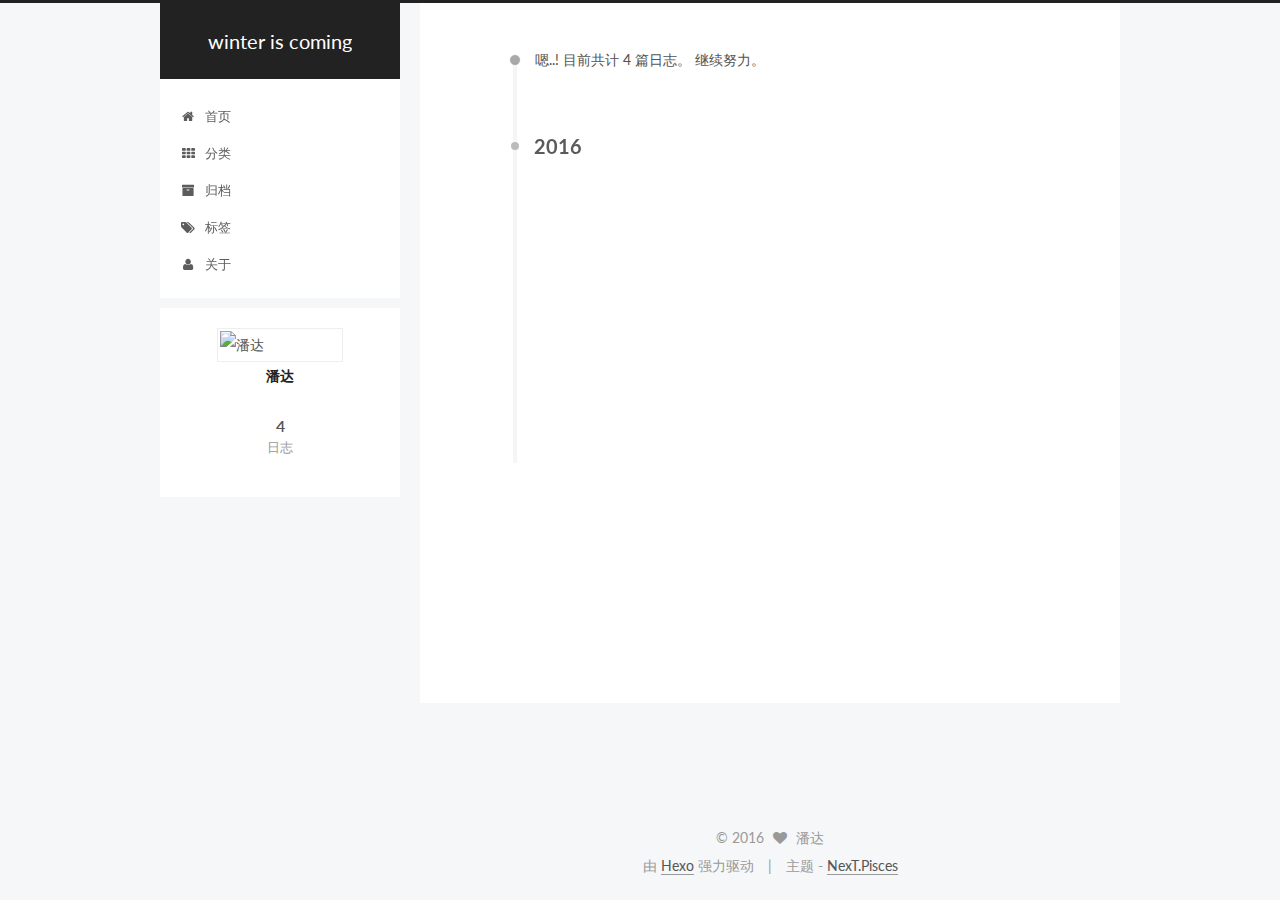
==== commit 3c7a6cb3: "Site updated: 2016-08-08 09:25:19" ====
--- a/archives/index.html
+++ b/archives/index.html
@@ -240,7 +240,7 @@
       
         
       
-      嗯..! 目前共计 2 篇日志。 继续努力。
+      嗯..! 目前共计 4 篇日志。 继续努力。
     </span>
 
     
@@ -254,6 +254,80 @@
         <div class="collection-title">
           <h2 class="archive-year motion-element" id="archive-year-2016">2016</h2>
         </div>
+      
+      
+
+      
+
+  <article class="post post-type-normal" itemscope itemtype="http://schema.org/Article">
+    <header class="post-header">
+
+      <h1 class="post-title">
+        
+            <a class="post-title-link" href="/2016/08/08/github-tutorial/" itemprop="url">
+              
+                <span itemprop="name">github-tutorial</span>
+              
+            </a>
+        
+      </h1>
+
+      <div class="post-meta">
+        <time class="post-time" itemprop="dateCreated"
+              datetime="2016-08-08T09:18:24+08:00"
+              content="2016-08-08" >
+          08-08
+        </time>
+      </div>
+
+    </header>
+  </article>
+
+
+
+    
+
+      
+      
+      
+
+      
+      
+
+      
+
+  <article class="post post-type-normal" itemscope itemtype="http://schema.org/Article">
+    <header class="post-header">
+
+      <h1 class="post-title">
+        
+            <a class="post-title-link" href="/2016/08/08/new - 副本/" itemprop="url">
+              
+                <span itemprop="name">未命名</span>
+              
+            </a>
+        
+      </h1>
+
+      <div class="post-meta">
+        <time class="post-time" itemprop="dateCreated"
+              datetime="2016-08-08T08:40:38+08:00"
+              content="2016-08-08" >
+          08-08
+        </time>
+      </div>
+
+    </header>
+  </article>
+
+
+
+    
+
+      
+      
+      
+
       
       
 
@@ -366,7 +440,7 @@
         <nav class="site-state motion-element">
           <div class="site-state-item site-state-posts">
             <a href="/archives">
-              <span class="site-state-item-count">2</span>
+              <span class="site-state-item-count">4</span>
               <span class="site-state-item-name">日志</span>
             </a>
           </div>
--- a/css/main.css
+++ b/css/main.css
@@ -1549,7 +1549,7 @@
   width: 4px;
   height: 4px;
   border-radius: 50%;
-  background: #572b55;
+  background: #0e2ad2;
 }
 .links-of-blogroll {
   font-size: 13px;
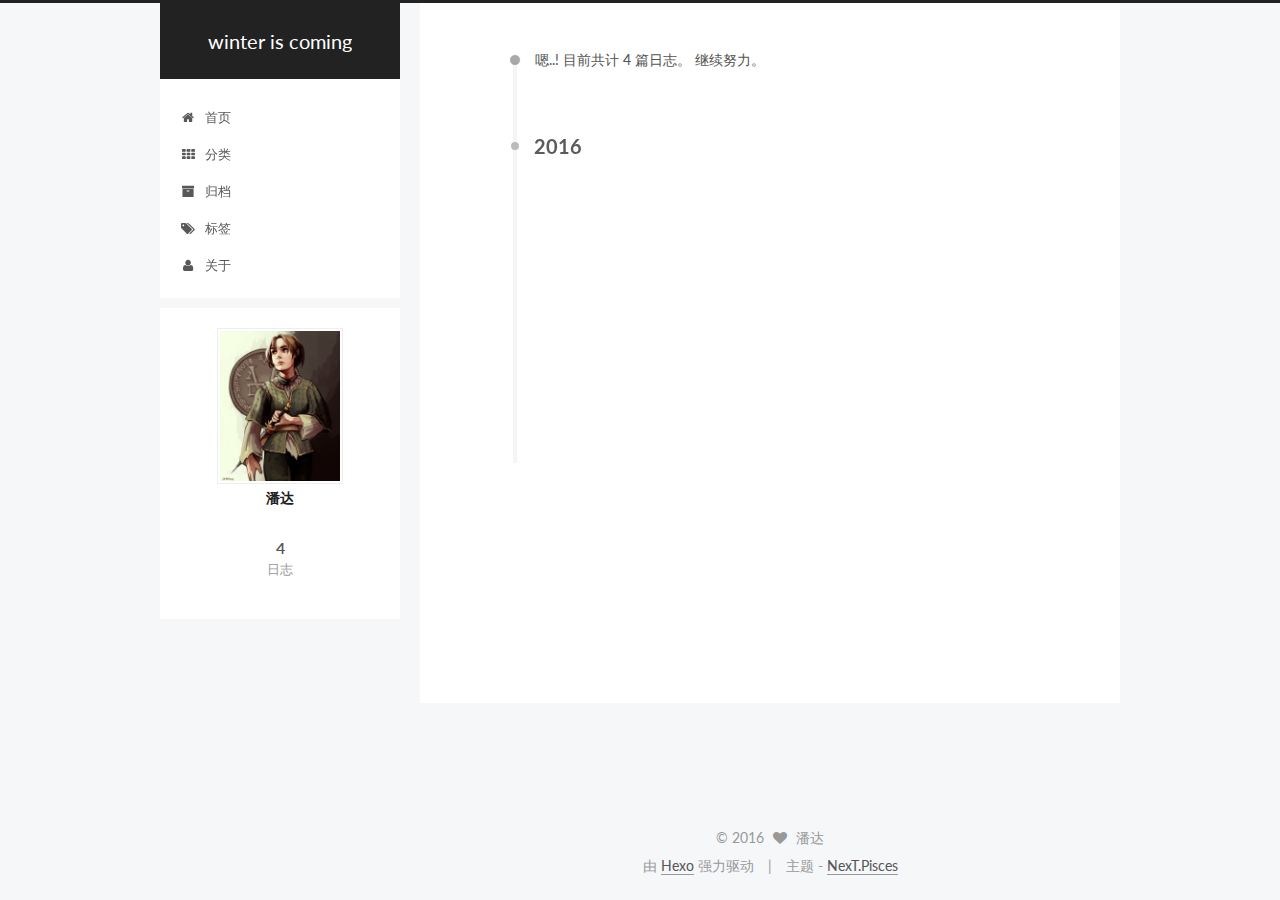
==== commit 493138af: "Site updated: 2016-08-08 10:02:34" ====
--- a/archives/index.html
+++ b/archives/index.html
@@ -432,7 +432,7 @@
       <section class="site-overview sidebar-panel  sidebar-panel-active ">
         <div class="site-author motion-element" itemprop="author" itemscope itemtype="http://schema.org/Person">
           <img class="site-author-image" itemprop="image"
-               src="http://h.hiphotos.baidu.com/baike/c0%3Dbaike180%2C5%2C5%2C180%2C60/sign=b1a7e5d93a6d55fbd1cb7e740c4b242f/c8ea15ce36d3d539213086c43d87e950352ab0ac.jpg"
+               src="/images/ariya.jpg"
                alt="潘达" />
           <p class="site-author-name" itemprop="name">潘达</p>
           <p class="site-description motion-element" itemprop="description"></p>
--- a/css/main.css
+++ b/css/main.css
@@ -1549,7 +1549,7 @@
   width: 4px;
   height: 4px;
   border-radius: 50%;
-  background: #0e2ad2;
+  background: #13adc3;
 }
 .links-of-blogroll {
   font-size: 13px;
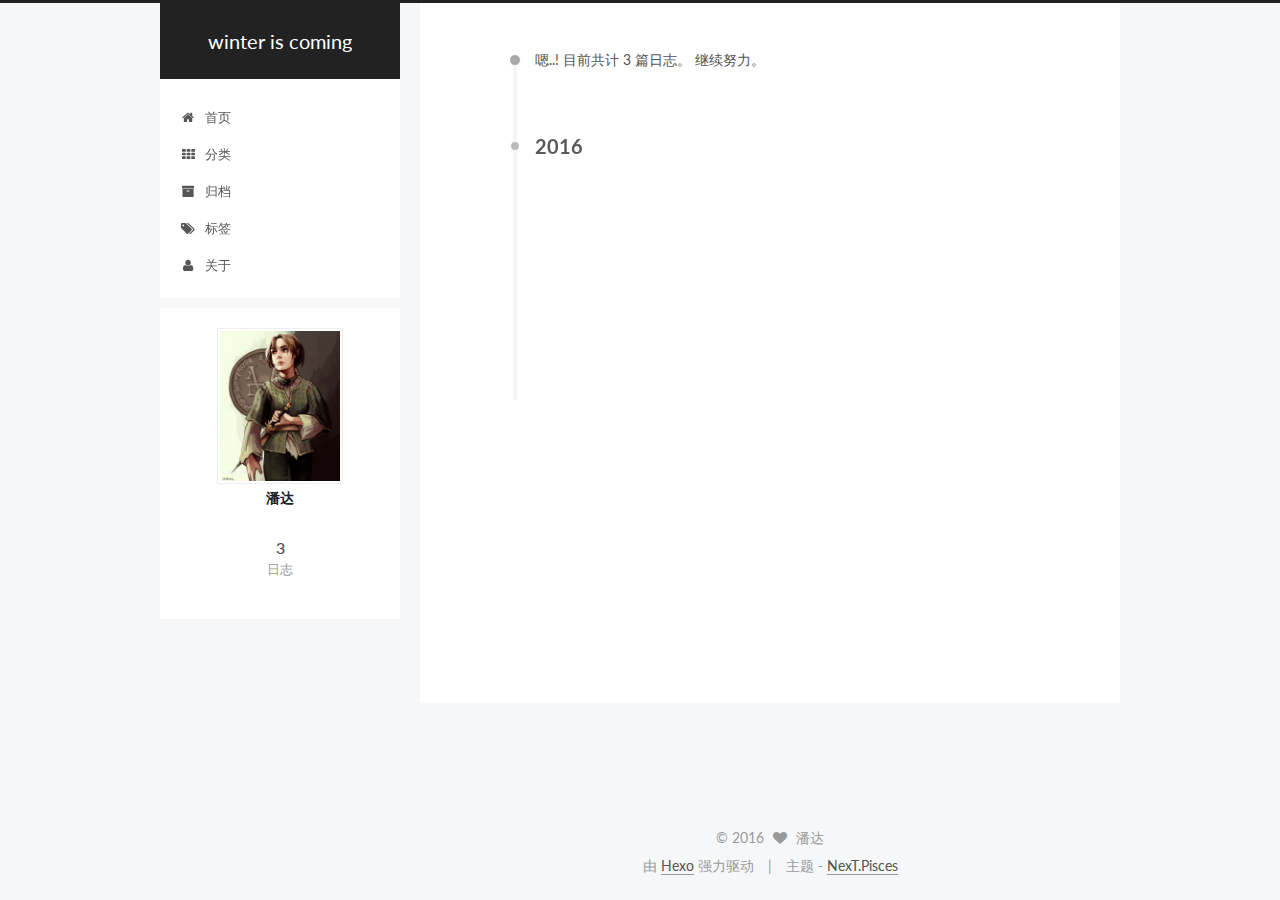
==== commit b5c47cee: "Site updated: 2016-08-08 10:14:59" ====
--- a/archives/index.html
+++ b/archives/index.html
@@ -240,7 +240,7 @@
       
         
       
-      嗯..! 目前共计 4 篇日志。 继续努力。
+      嗯..! 目前共计 3 篇日志。 继续努力。
     </span>
 
     
@@ -349,43 +349,6 @@
       <div class="post-meta">
         <time class="post-time" itemprop="dateCreated"
               datetime="2016-08-06T10:41:22+08:00"
-              content="2016-08-06" >
-          08-06
-        </time>
-      </div>
-
-    </header>
-  </article>
-
-
-
-    
-
-      
-      
-      
-
-      
-      
-
-      
-
-  <article class="post post-type-normal" itemscope itemtype="http://schema.org/Article">
-    <header class="post-header">
-
-      <h1 class="post-title">
-        
-            <a class="post-title-link" href="/2016/08/06/hello-world/" itemprop="url">
-              
-                <span itemprop="name">Hello World</span>
-              
-            </a>
-        
-      </h1>
-
-      <div class="post-meta">
-        <time class="post-time" itemprop="dateCreated"
-              datetime="2016-08-06T09:15:48+08:00"
               content="2016-08-06" >
           08-06
         </time>
@@ -440,7 +403,7 @@
         <nav class="site-state motion-element">
           <div class="site-state-item site-state-posts">
             <a href="/archives">
-              <span class="site-state-item-count">4</span>
+              <span class="site-state-item-count">3</span>
               <span class="site-state-item-name">日志</span>
             </a>
           </div>
--- a/css/main.css
+++ b/css/main.css
@@ -1549,7 +1549,7 @@
   width: 4px;
   height: 4px;
   border-radius: 50%;
-  background: #13adc3;
+  background: #ffff40;
 }
 .links-of-blogroll {
   font-size: 13px;
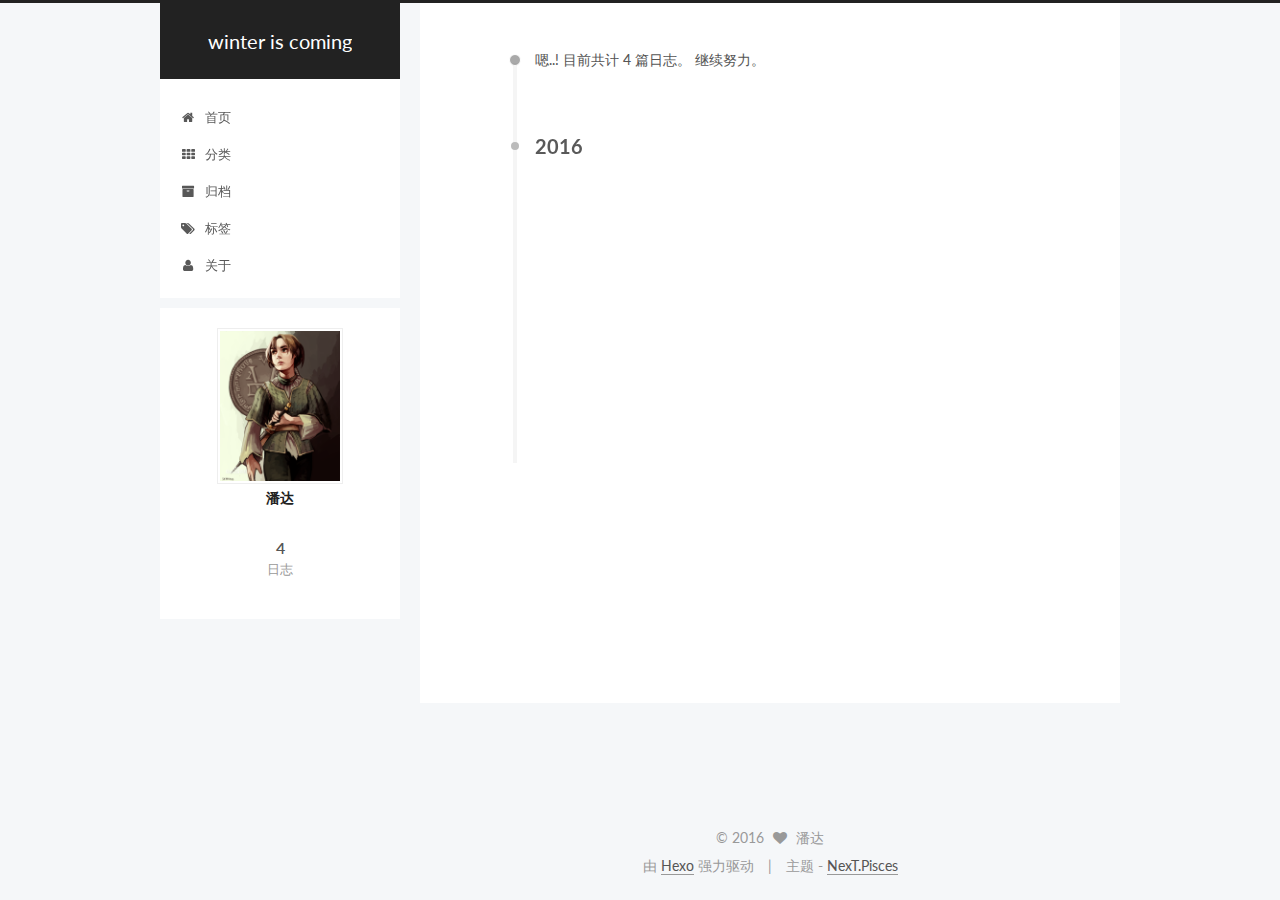
==== commit 9b9bec00: "Site updated: 2016-08-08 10:29:17" ====
--- a/archives/index.html
+++ b/archives/index.html
@@ -240,7 +240,7 @@
       
         
       
-      嗯..! 目前共计 3 篇日志。 继续努力。
+      嗯..! 目前共计 4 篇日志。 继续努力。
     </span>
 
     
@@ -254,6 +254,43 @@
         <div class="collection-title">
           <h2 class="archive-year motion-element" id="archive-year-2016">2016</h2>
         </div>
+      
+      
+
+      
+
+  <article class="post post-type-normal" itemscope itemtype="http://schema.org/Article">
+    <header class="post-header">
+
+      <h1 class="post-title">
+        
+            <a class="post-title-link" href="/2016/08/08/about/" itemprop="url">
+              
+                <span itemprop="name">about</span>
+              
+            </a>
+        
+      </h1>
+
+      <div class="post-meta">
+        <time class="post-time" itemprop="dateCreated"
+              datetime="2016-08-08T10:27:39+08:00"
+              content="2016-08-08" >
+          08-08
+        </time>
+      </div>
+
+    </header>
+  </article>
+
+
+
+    
+
+      
+      
+      
+
       
       
 
@@ -403,7 +440,7 @@
         <nav class="site-state motion-element">
           <div class="site-state-item site-state-posts">
             <a href="/archives">
-              <span class="site-state-item-count">3</span>
+              <span class="site-state-item-count">4</span>
               <span class="site-state-item-name">日志</span>
             </a>
           </div>
--- a/css/main.css
+++ b/css/main.css
@@ -1549,7 +1549,7 @@
   width: 4px;
   height: 4px;
   border-radius: 50%;
-  background: #ffff40;
+  background: #fff137;
 }
 .links-of-blogroll {
   font-size: 13px;
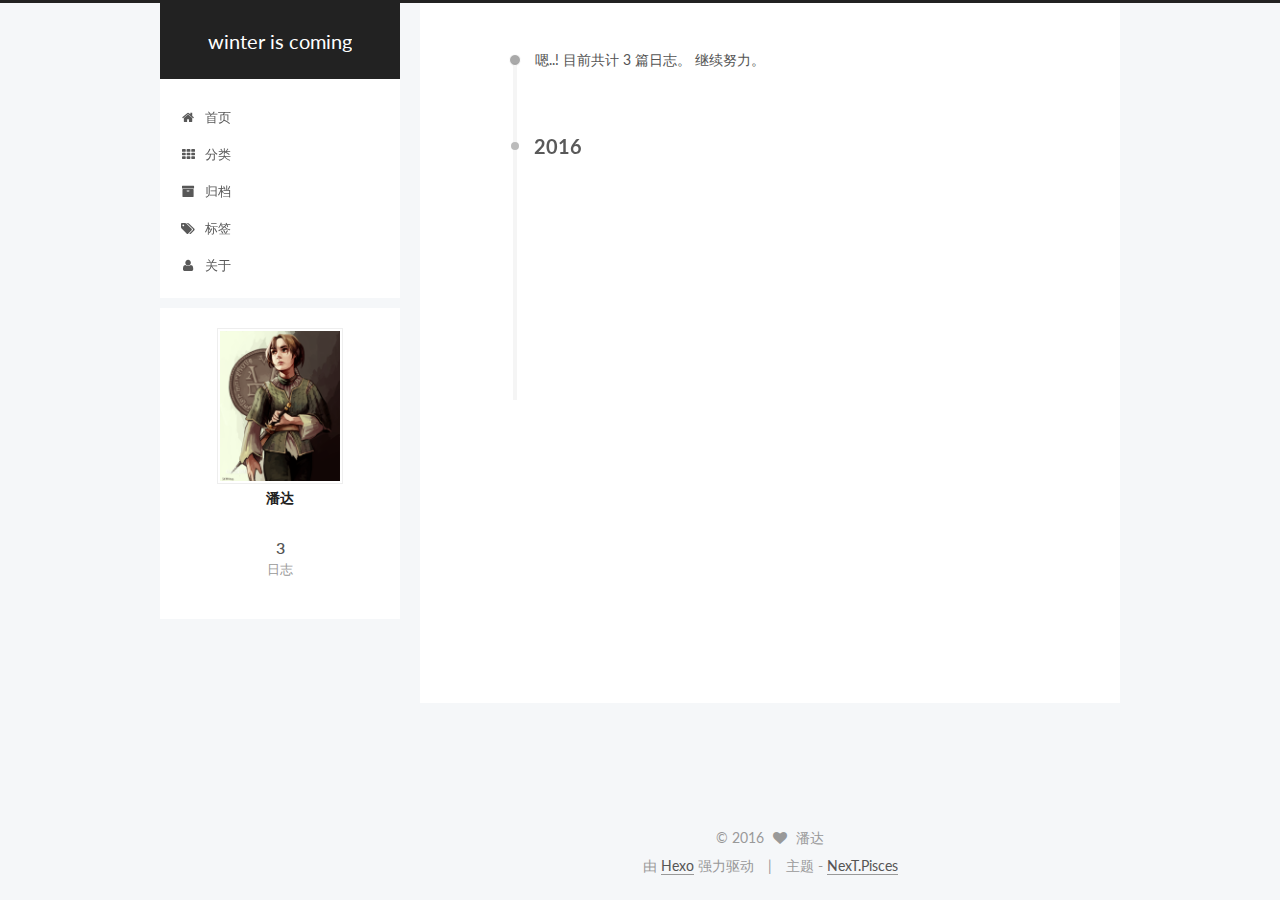
==== commit 54749d51: "Site updated: 2016-08-08 12:01:25" ====
--- a/archives/index.html
+++ b/archives/index.html
@@ -240,7 +240,7 @@
       
         
       
-      嗯..! 目前共计 4 篇日志。 继续努力。
+      嗯..! 目前共计 3 篇日志。 继续努力。
     </span>
 
     
@@ -254,43 +254,6 @@
         <div class="collection-title">
           <h2 class="archive-year motion-element" id="archive-year-2016">2016</h2>
         </div>
-      
-      
-
-      
-
-  <article class="post post-type-normal" itemscope itemtype="http://schema.org/Article">
-    <header class="post-header">
-
-      <h1 class="post-title">
-        
-            <a class="post-title-link" href="/2016/08/08/about/" itemprop="url">
-              
-                <span itemprop="name">about</span>
-              
-            </a>
-        
-      </h1>
-
-      <div class="post-meta">
-        <time class="post-time" itemprop="dateCreated"
-              datetime="2016-08-08T10:27:39+08:00"
-              content="2016-08-08" >
-          08-08
-        </time>
-      </div>
-
-    </header>
-  </article>
-
-
-
-    
-
-      
-      
-      
-
       
       
 
@@ -440,7 +403,7 @@
         <nav class="site-state motion-element">
           <div class="site-state-item site-state-posts">
             <a href="/archives">
-              <span class="site-state-item-count">4</span>
+              <span class="site-state-item-count">3</span>
               <span class="site-state-item-name">日志</span>
             </a>
           </div>
--- a/css/main.css
+++ b/css/main.css
@@ -1549,7 +1549,7 @@
   width: 4px;
   height: 4px;
   border-radius: 50%;
-  background: #fff137;
+  background: #5c45aa;
 }
 .links-of-blogroll {
   font-size: 13px;
